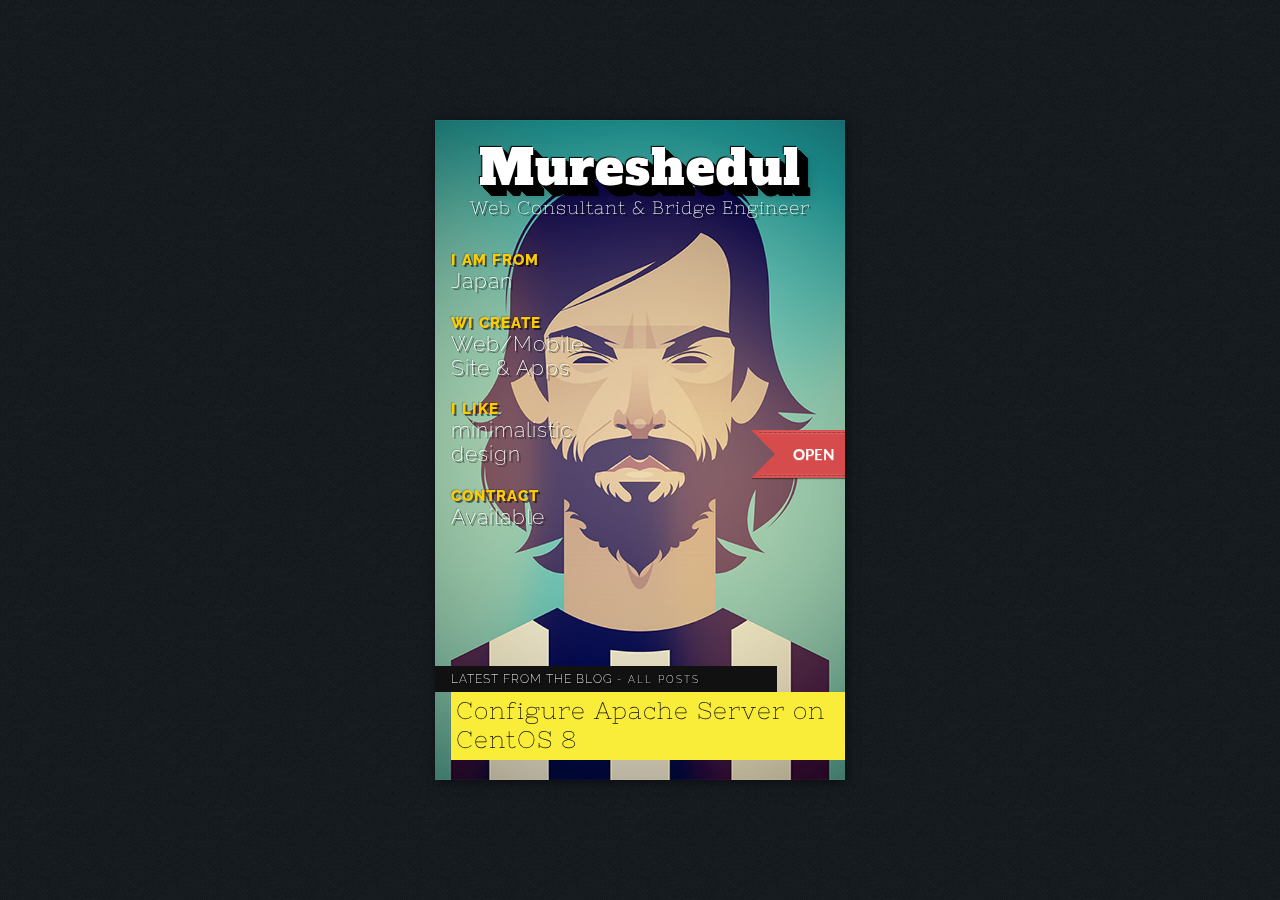
==== index.html @ 4f912ff9 "Initial Commit - Need massive change and customization of the portfolio" ====
<!doctype html>
<html lang="en" data-safeMod="false" data-autoHideScrollbar="true" data-safeModPageInAnimation="fadeIn" data-inAnimation="fadeInUp" data-outAnimation="fadeOutDownBig" data-cover-h1-tune=".85" data-cover-h2-tune="2.3" data-cover-h3-tune=".6" data-cover-h3-span-tune=".8" data-twitter-name="pixelwarsdesign">

    <head>
        
        <meta charset="utf-8" />
        <meta name="viewport" content="width=device-width, initial-scale=1, maximum-scale=1">
        <meta http-equiv="X-UA-Compatible" content="IE=edge,chrome=1" >
        <meta name="description" content="Murshedul - Web Consultant">
        <meta name="keywords" content="murshedul, web consultant, web director, web site developer">
        <meta name="author" content="Murshedul">
        
        <title>Murshedul - Web Consultant, Director, Developer</title> 

        <!-- FAV and TOUCH ICONS -->
        <link rel="shortcut icon" href="images/ico/favicon.ico">
        <link rel="apple-touch-icon" href="images/ico/apple-touch-icon.png"/>
        
        <!-- SCRIPTS -->
        <script type="text/javascript" src="js/modernizr.js"></script> 
        <!--[if lte IE 9]>
            <script src="js/html5shiv.js"></script>
            <script src="js/selectivizr-min.js"></script>
        <![endif]-->    
        
        <!-- FONTS -->
        <link href='http://fonts.googleapis.com/css?family=Lato:100,300,400,700,900,100italic,300italic,400italic,700italic,900italic' rel='stylesheet' type='text/css'>
        <link href='http://fonts.googleapis.com/css?family=Alfa+Slab+One|Nixie+One|Raleway:200,800' rel='stylesheet' type='text/css'>
        <link href='http://fonts.googleapis.com/css?family=Tulpen+One|Sacramento' rel='stylesheet' type='text/css'>
            
        <!-- STYLES -->
        <link rel="stylesheet" type="text/css" media="print" href="css/print.css">
        <link rel="stylesheet" type="text/css" href="css/normalize.css">
        <link rel="stylesheet" type="text/css" href="css/bootstrap.min.css">
        <link rel="stylesheet" type="text/css" href="css/animate.css">
        <link rel="stylesheet" type="text/css" href="css/book.css" />
        <link rel="stylesheet" type="text/css" href="css/font-awesome.css">
        <link rel="stylesheet" type="text/css" href="css/jquery.fancybox-1.3.4.css">
        <link rel="stylesheet" type="text/css" href="css/main.css">
        
        <link class="cover-skin" rel="stylesheet" type="text/css" href="css/skins/cover/retro.css">
        <link class="base-skin" rel="stylesheet" type="text/css" href="css/skins/base/clean.css">
        <link class="paper-bg-skin" rel="stylesheet" type="text/css" href="css/skins/paper-bg/rice-paper.css">
        <link class="body-bg-skin" rel="stylesheet" type="text/css" href="css/skins/body-bg/noisy-net.css">
        
    </head>

    <body>
			
            
            
        <!-- ************************ MAIN -->
        <section class="main">
			
            
            <!-- .rm-container -->
            <div id="rm-container" class="rm-container rm-closed">
                
                
                <!-- HEADER -->
                <header id="header">

                        <!-- NAV MENU -->
                        <nav>
                            <ul>
                                <li><a href='#/home'></a></li>
                                <li><a href='#/resume'></a></li>
                                <li><a href='#/portfolio'></a></li>
                                <li><a href='#/contact'></a></li>
                            </ul>
                        </nav>
                        <!-- NAV MENU -->
                        
                </header>
                <!-- HEADER -->
                
                
                
                
                <!-- .rm-wrapper -->
                <div class="rm-wrapper">
					
                    
                    
                    <!-- .rm-cover -->
                    <div class="rm-cover">
						
                        
                        <!-- COVER PAGE -->
                        <div id="home" class="rm-front page">
                                
                            <!-- .antiscroll-wrap -->
                            <div class="antiscroll-wrap">
                                <!-- .antiscroll-inner -->
                                <div class="antiscroll-inner">
                                    
                                    
                                    
                                    <!-- COVER IMAGE -->
                                    <div class="cover">
                                        
                                        <!-- cover-image-holder -->
                                        <div class="cover-image-holder">
                                        	<img src="images/site/cover.jpg" alt="cover-image">
                                        </div>
                                        <!-- cover-image-holder -->
                                        
                                        <!-- title -->
                                        <h1>Mureshedul</h1>
                                        <!-- title -->
                                        
                                        <!-- slogan -->
                                        <h2>Web Consultant & Bridge Engineer</h2>
                                        <!-- slogan -->
                                        
                                        <!-- extra titles -->
                                        <h3><span>I AM FROM</span> Japan</h3>
                                        <h3><span>WI CREATE</span> Web/Mobile Site & Apps</h3>
                                        <h3><span>I LIKE</span> minimalistic design</h3>
                                        <h3><span>CONTRACT</span> Available</h3>
                                        <!-- extra titles --
                                        
                                        <!-- open link -->
                                        <a href="#/resume" class="rm-button-open ribbon">
                                            <span class="ribbon-stitches-top"></span>
                                            <strong class="ribbon-content">OPEN</strong>
                                            <span class="ribbon-stitches-bottom"></span>
                                        </a>
                                        <!-- open link -->
                                        
                                        
                                        <!-- latest-from-blog -->
                                        <div class="latest-from-blog">
                                        	<h3>Latest From The Blog 
                                            	<a class="button2" href="blog.html">All Posts</a></h3>
                                            <div class="blog-bar">
                                            	<h2><a href="blog-single.html">Configure Apache Server on CentOS 8</a></h2>
                                            </div>
                                        </div>
                                        <!-- latest-from-blog -->
                                        
                                        <!-- widget : twitter -->
                                        <!-- <aside class="widget widget-twitter">
                                        	<a href="https://twitter.com/envato" class="twitter-link" target="_blank" ></a>
                                            <div id="twitter-list"></div>
                                        </aside> -->
                                        <!-- widget : twitter -->
                                        
                                        
                                    </div>
                                    <!-- COVER IMAGE -->
                                    
                                    
                                    
                                    
                              </div>
                              <!-- .antiscroll-inner -->
                            </div>
                            <!-- .antiscroll-wrap -->

                        </div>
                        <!-- COVER PAGE -->
                        
                        
                        
                        
						<!-- RESUME PAGE -->
                        <div id="resume" class="rm-back page">
                                
                            <!-- .antiscroll-wrap -->
                            <div class="antiscroll-wrap">
                                <!-- .antiscroll-inner -->
                                <div class="antiscroll-inner">
                                
                                        <!-- CONTENT -->
                                        <div class="content">
                                        
                                        	
                                            <h2><span>RESUME</span></h2>
                                            
                                            <h4 class="about-text">
                                                I am a <span class="label">Web Consultant & SE Bridge Engineer</span> 
                                                from Dhaka, Bangladesh. I enjoy taking complex problems and turing them into simple and beautiful interface designs.
                                                I also love to architect the business logic and structure of any web apps / systems / sites. I love to lead and play with my developer teams to make ideas / dreams / needs in real.
					                            When I'm not play with my team or coding or pushing pixels, you'll find me in the gym or head to the tourist places or playing with new toys.
                                            </h4>
                                            
                                           <h3><span>EMPLOYMENT</span></h3>
                                                    
                                            <!-- EMPLOYMENT -->
                                            <div class="history-group">
                                            
                                                
                                                <!-- .history-unit -->
                                                <div class="history-unit">
                                                	
                                                    <h4 class="work-time">since 2020</h4>
                                                    
                                                    <div class="work-desc">
                                                        <h4>Bridge Engineer</h4>
                                                        <h5>Cloud Production Ltd.</h5>
                                                        <p>Worked in so many projects for more then 20+ clients around the world and i gather so many experiences based on my job.</p>
                                                    </div>
                                                    
                                                </div>
                                                <!-- .history-unit -->
                                                
                                                <!-- .history-unit -->
                                                <div class="history-unit">
                                                	
                                                    <h4 class="work-time">2018 - 2019</h4>
                                                    
                                                    <div class="work-desc">
                                                    	
                                                        <h4>Bridge Engineer</h4>
                                                        <h5>En-PC Service Ltd.</h5>
                                                        <p>Majorly working as Bridge Engineer. Maintained two developers teams from two branches. One is the Headoffice Tokyo, Japan and another is Hanoi Branch, Vietnum. Please 20+ clients over there.</p>
                                                        
                                                    </div>
                                                    
                                                </div>
                                                <!-- .history-unit -->
                                                
                                                <!-- .history-unit -->
                                                <div class="history-unit">
                                                	
                                                    <h4 class="work-time">2016 - 2018</h4>
                                                    
                                                    <div class="work-desc">
                                                    	
                                                        <h4>Freelancing</h4>
                                                        <h5>All by ownself.</h5>
                                                        <p>In March 2016 moved to Tokyo, Japan. Studied here and learned many things from the seniors and the clients.There are 3 clinets from Noway, London and Transilvaniya who kept their faith on me.I just loved to serve them with my limited skills.</p>
                                                        
                                                    </div>
                                                    
                                                </div>
                                                <!-- .history-unit -->

                                                <!-- .history-unit -->
                                                <div class="history-unit">
                                                	
                                                    <h4 class="work-time">2015 - 2016</h4>
                                                    
                                                    <div class="work-desc">
                                                    	
                                                        <h4>Project Leader</h4>
                                                        <h5>Bionic System Ltd.</h5>
                                                        <p>After gathering few experiences get a chance to lead two teams of 16 developers and under 3 project managers.</p>
                                                        
                                                    </div>
                                                    
                                                </div>
                                                <!-- .history-unit -->

                                                <!-- .history-unit -->
                                                <div class="history-unit">
                                                	
                                                    <h4 class="work-time">2014 - 2015</h4>
                                                    
                                                    <div class="work-desc">
                                                    	
                                                        <h4>Web Developer</h4>
                                                        <h5>BJIT Ltd.</h5>
                                                        <p>Joined as junior web developer and acheived internship. Developed 12+ web projects with three teams. </p>
                                                        
                                                    </div>
                                                    
                                                </div>
                                                <!-- .history-unit -->

                                                

                                                <!-- .history-unit -->
                                                <div class="history-unit">
                                                	
                                                    <h4 class="work-time">2012 - 2014</h4>
                                                    
                                                    <div class="work-desc">
                                                    	
                                                        <h4>Freelancing</h4>
                                                        <h5>All by ownself.</h5>
                                                        <p>Get projects from the clinets from the ODesk Platform. Designed 150+ logos, business cards, websites and Wordpress Projects Development. </p>
                                                        
                                                    </div>
                                                    
                                                </div>
                                                <!-- .history-unit -->

                                                
                                                
                                            
                                            </div>
                                            <!-- EMPLOYMENT -->
                                            
                                            
                                            
                                            <h3><span>EDUCATION</span></h3>
                                            
                                            <!-- EDUCATION -->
                                            <div class="history-group">
                                            
                                                <!-- .history-unit -->
                                                <div class="history-unit">
                                                	
                                                    <h4 class="work-time">2016 - 2018</h4>
                                                    
                                                    <div class="work-desc">
                                                    	
                                                        <h4>Japanese Language Studies</h4>
                                                        <h5>Academy of Language Arts</h5>
                                                        <p>
                                                           I love all my Sensei(Teachers) from here. They taught not only the Japanese Language but also the Japanese Ethics, Philosophy, the way they thoughts, 
                                                           the politest manners in the world, Japanese Culture and related history. I really miss all my teachers specially my class teacher Komatsu Sensei and my principal Wohinata Sensei;
                                                           they allowed all my naughtyness, rudeness and childish behaviour with lots of patience and smile and their faith. And specially Ichiro Asami Sensei who helped me with his utmost about my carrer in Japan. 
                                                           My humble respect to them. 
                                                        </p>
                                                        
                                                    </div>
                                                    
                                                </div>
                                                <!-- .history-unit -->

                                                <!-- .history-unit -->
                                                <div class="history-unit">
                                                	
                                                    <h4 class="work-time">2010 - 2015</h4>
                                                    
                                                    <div class="work-desc">
                                                    	
                                                        <h4>B.Sc in Computer Science and Engineering.</h4>
                                                        <h5>IBAIS University</h5>
                                                        <p>IBAIS University is one of the reknowned private university in Bangladesh.My major was Software Engineering(SE) in Computer Science and Engineering(CSE).
                                                            I was truly blessed with my Professiors, Lecturers and my classmates. Still don't know how did i get the chance to admitted there and it's really hard to believe that finally i acomplished 
                                                            my Bachelor Degree in CSE with a good CGPA. OMG!!! 
                                                        </p>
                                                        
                                                    </div>
                                                    
                                                </div>
                                                <!-- .history-unit -->
                                                
                                                <!-- .history-unit -->
                                                <div class="history-unit">
                                                	
                                                    <h4 class="work-time">2007 - 2009</h4>
                                                    
                                                    <div class="work-desc">
                                                    	
                                                        <h4>Higher Secondery Certification(H.S.C)</h4>
                                                        <h5>Daffodil International Collage</h5>
                                                        <p>
                                                            Daffodil International Collage is one of the reknowned Collage in Dhaka teritory. 
                                                            I studied there in Science Faculty. I was really good at Physics, Chemistry and Biology. But my fav was the math. 
                                                            I really enjoyed the equations, differentiatives and the statistics, they were in my blood.  
                                                        </p>
                                                        
                                                    </div>
                                                    
                                                </div>
                                                <!-- .history-unit -->

                                                <!-- .history-unit -->
                                                <div class="history-unit">
                                                	
                                                    <h4 class="work-time">2004 - 2006</h4>
                                                    
                                                    <div class="work-desc">
                                                    	
                                                        <h4>Secondery School Certification(S.S.C)</h4>
                                                        <h5>Dhaka Shiksha Board Laboratory School & College</h5>
                                                        <p>
                                                            Dhaka Shiksha Board Laboratory School & College is one of the well knowned School in Dhaka teritory.
                                                            Studied there for 5 years long. My base of knowledge, ethics are develpoed there. There are many memories i am holding of that period; i would like to share one of'em with you guys. 
                                                            First semester of the Standard 9 i got the lowest marks in mathematics. My math teacher poked me that in the history of this school none doing that bad. But in that year i got the highest marks in math in last semester that none get that marks in math in the history of the school.
                                                            From that incident i get my confident and learnt that either i could ruin my everything or could acheive everything.
                                                        </p>
                                                        
                                                    </div>
                                                    
                                                </div>
                                                <!-- .history-unit -->
                                                
                                            </div>
                                            <!-- EDUCATION -->
                                            
                                            
                                            
                                            <!-- DOWNLOAD BUTTON -->
                                            <!-- <div class="launch">
                                                <a href="#" class="btn">DOWNLOAD CV</a>
                                            </div> -->
                                         	<!-- DOWNLOAD BUTTON -->
                                        
                                        
                                        	
                                            <h3><span>DESIGN SKILLS</span></h3>
                                        
                                            <!-- DEV SKILLS -->
                                            <div class="skill-group">
                                            
                                            	<!-- .skill-unit -->
                                                <div class="skill-unit">
                                                    <h4>HTML5</h4>
                                                    <div class="bar" data-percent="100">
                                                        <div class="progress"></div>
                                                    </div>
                                                </div>
                                                <!-- .skill-unit -->
                                                
                                                <!-- .skill-unit -->
                                                <div class="skill-unit">
                                                    <h4>CSS3</h4>
                                                    <div class="bar" data-percent="80">
                                                        <div class="progress"></div>
                                                    </div>
                                                </div>
                                                <!-- .skill-unit -->
                                                
                                                <!-- .skill-unit -->
                                                <div class="skill-unit">
                                                    <h4>jQuery</h4>
                                                    <div class="bar" data-percent="50">
                                                        <div class="progress"></div>
                                                    </div>
                                                </div>
                                                <!-- .skill-unit -->
                                                
                                                <!-- .skill-unit -->
                                                <div class="skill-unit">
                                                    <h4>Java Script</h4>
                                                    <div class="bar" data-percent="70">
                                                        <div class="progress"></div>
                                                    </div>
                                                </div>
                                                <!-- .skill-unit -->

                                                <!-- .skill-unit -->
                                                <div class="skill-unit">
                                                    <h4>BootStrap</h4>
                                                    <div class="bar" data-percent="100">
                                                        <div class="progress"></div>
                                                    </div>
                                                </div>
                                                <!-- .skill-unit -->

                                                <!-- .skill-unit -->
                                                <div class="skill-unit">
                                                    <h4>Tkinter</h4>
                                                    <div class="bar" data-percent="60">
                                                        <div class="progress"></div>
                                                    </div>
                                                </div>
                                                <!-- .skill-unit -->

                                                <!-- .skill-unit -->
                                                <div class="skill-unit">
                                                    <h4>Photoshop</h4>
                                                    <div class="bar" data-percent="60">
                                                        <div class="progress"></div>
                                                    </div>
                                                </div>
                                                <!-- .skill-unit -->
                                                
                                                <!-- .skill-unit -->
                                                <div class="skill-unit">
                                                    <h4>Illustrator</h4>
                                                    <div class="bar" data-percent="40">
                                                        <div class="progress"></div>
                                                    </div>
                                                </div>
                                                <!-- .skill-unit -->
                                            
                                            </div>
                                            <!-- DEV SKILLS -->
                                            
                                            
                                            <h3><span>DEVELOPMENT SKILLS</span></h3>
                                            
                                            <!-- DESIGN SKILLS -->
                                            <div class="skill-group">
                                            	
                                                <!-- .skill-unit -->
                                                <div class="skill-unit">
                                                    <h4>PHP</h4>
                                                    <div class="bar" data-percent="98">
                                                        <div class="progress"></div>
                                                    </div>
                                                </div>
                                                <!-- .skill-unit -->

                                                <!-- .skill-unit -->
                                                <div class="skill-unit">
                                                    <h4>Zend Framework</h4>
                                                    <div class="bar" data-percent="80">
                                                        <div class="progress"></div>
                                                    </div>
                                                </div>
                                                <!-- .skill-unit -->

                                                <!-- .skill-unit -->
                                                <div class="skill-unit">
                                                    <h4>Laravel Framework</h4>
                                                    <div class="bar" data-percent="90">
                                                        <div class="progress"></div>
                                                    </div>
                                                </div>
                                                <!-- .skill-unit -->

                                                <!-- .skill-unit -->
                                                <div class="skill-unit">
                                                    <h4>Cake Php Framework</h4>
                                                    <div class="bar" data-percent="60">
                                                        <div class="progress"></div>
                                                    </div>
                                                </div>
                                                <!-- .skill-unit -->

                                                <!-- .skill-unit -->
                                                <div class="skill-unit">
                                                    <h4>Codeigniter Framework</h4>
                                                    <div class="bar" data-percent="90">
                                                        <div class="progress"></div>
                                                    </div>
                                                </div>
                                                <!-- .skill-unit -->

                                                <!-- .skill-unit -->
                                                <div class="skill-unit">
                                                    <h4>Smarty Framework</h4>
                                                    <div class="bar" data-percent="90">
                                                        <div class="progress"></div>
                                                    </div>
                                                </div>
                                                <!-- .skill-unit -->

                                                <!-- .skill-unit -->
                                                <div class="skill-unit">
                                                    <h4>Wordpress CMS</h4>
                                                    <div class="bar" data-percent="90">
                                                        <div class="progress"></div>
                                                    </div>
                                                </div>
                                                <!-- .skill-unit -->

                                                <!-- .skill-unit -->
                                                <div class="skill-unit">
                                                    <h4>Swift with Xcode</h4>
                                                    <div class="bar" data-percent="70">
                                                        <div class="progress"></div>
                                                    </div>
                                                </div>
                                                <!-- .skill-unit -->

                                                <!-- .skill-unit -->
                                                <div class="skill-unit">
                                                    <h4>Node JS</h4>
                                                    <div class="bar" data-percent="60">
                                                        <div class="progress"></div>
                                                    </div>
                                                </div>
                                                <!-- .skill-unit -->

                                                <!-- .skill-unit -->
                                                <div class="skill-unit">
                                                    <h4>Vue JS</h4>
                                                    <div class="bar" data-percent="80">
                                                        <div class="progress"></div>
                                                    </div>
                                                </div>
                                                <!-- .skill-unit -->

                                                <!-- .skill-unit -->
                                                <div class="skill-unit">
                                                    <h4>Angular JS</h4>
                                                    <div class="bar" data-percent="50">
                                                        <div class="progress"></div>
                                                    </div>
                                                </div>
                                                <!-- .skill-unit -->

                                                <!-- .skill-unit -->
                                                <div class="skill-unit">
                                                    <h4>Python</h4>
                                                    <div class="bar" data-percent="80">
                                                        <div class="progress"></div>
                                                    </div>
                                                </div>
                                                <!-- .skill-unit -->

                                                <!-- .skill-unit -->
                                                <div class="skill-unit">
                                                    <h4>Django</h4>
                                                    <div class="bar" data-percent="60">
                                                        <div class="progress"></div>
                                                    </div>
                                                </div>
                                                <!-- .skill-unit -->

                                                <!-- .skill-unit -->
                                                <div class="skill-unit">
                                                    <h4>MySQL DB (RDBMS)</h4>
                                                    <div class="bar" data-percent="90">
                                                        <div class="progress"></div>
                                                    </div>
                                                </div>
                                                <!-- .skill-unit -->

                                                <!-- .skill-unit -->
                                                <div class="skill-unit">
                                                    <h4>PostgreSQL DB (RDBMS)</h4>
                                                    <div class="bar" data-percent="90">
                                                        <div class="progress"></div>
                                                    </div>
                                                </div>
                                                <!-- .skill-unit -->

                                                <!-- .skill-unit -->
                                                <div class="skill-unit">
                                                    <h4>Mongo DB (NoSQL)</h4>
                                                    <div class="bar" data-percent="80">
                                                        <div class="progress"></div>
                                                    </div>
                                                </div>
                                                <!-- .skill-unit -->

                                                <!-- .skill-unit -->
                                                <div class="skill-unit">
                                                    <h4>C, C++, C#</h4>
                                                    <div class="bar" data-percent="80">
                                                        <div class="progress"></div>
                                                    </div>
                                                </div>
                                                <!-- .skill-unit -->
                                                
                                               
                                            
                                            </div>
                                            <!-- DESIGN SKILLS -->



                                            <h3><span>INFRASTRUCTURE</span></h3>
                                        
                                            <!-- INFRA SKILLS -->
                                            <div class="skill-group">
                                            
                                            	<!-- .skill-unit -->
                                                <div class="skill-unit">
                                                    <h4>Shared Hosting Server</h4>
                                                    <div class="bar" data-percent="100">
                                                        <div class="progress"></div>
                                                    </div>
                                                </div>
                                                <!-- .skill-unit -->
                                                
                                                <!-- .skill-unit -->
                                                <div class="skill-unit">
                                                    <h4>VPS Dedicated Server</h4>
                                                    <div class="bar" data-percent="80">
                                                        <div class="progress"></div>
                                                    </div>
                                                </div>
                                                <!-- .skill-unit -->
                                                
                                                <!-- .skill-unit -->
                                                <div class="skill-unit">
                                                    <h4>AWS Server Services</h4>
                                                    <div class="bar" data-percent="50">
                                                        <div class="progress"></div>
                                                    </div>
                                                </div>
                                                <!-- .skill-unit -->
                                                
                                                <!-- .skill-unit -->
                                                <div class="skill-unit">
                                                    <h4>Apache Server Maintanence</h4>
                                                    <div class="bar" data-percent="90">
                                                        <div class="progress"></div>
                                                    </div>
                                                </div>
                                                <!-- .skill-unit -->

                                                <!-- .skill-unit -->
                                                <div class="skill-unit">
                                                    <h4>Nginx Server Maintanence</h4>
                                                    <div class="bar" data-percent="70">
                                                        <div class="progress"></div>
                                                    </div>
                                                </div>
                                                <!-- .skill-unit -->

                                            </div>
                                            <!-- Infra SKILLS -->
                                            


                                            <h3><span>SERVICES</span></h3>
                                            
                                            <!-- SERVICES -->
                                            <div class="service-group">
                                            	
                                                
                                                <!-- service -->
                                                <div class="service">
                                                	<i class="icon-laptop"></i>
                                                    <h4>Web Design</h4>
                                                    <p style="text-align: justify;">
                                                        I design super cool websites. If you have ideas, concept and imagination inside your mind and want to implement in real world; 
                                                        I could start it from the scratch by designing with the so called [Wireframe] through which developers could develop the exact thing that you want to make.
                                                        I also capable to architect monolotic or micro-service based web app / web based mamangement system. And about the development system or methodology i would like to prefer the 
                                                        Agile / Scrum with kanban style.
                                                    </p>
                                                </div>
                                                <!-- service -->
                                                
                                                <!-- service -->
                                                <div class="service">
                                                	<i class="icon-tablet"></i>
                                                    <h4>Mobile Development</h4>
                                                    <p>
                                                        I can develop iOS and Android apps not surely the games. I am good in playing virtual games but not interested in making games; don't know the actual reason. I have already develoed more over 30+ app for my clients 
                                                        based on accounts, managerial, recruiting, e-commerce and informational types including the app designing. I actually delovelop iOS app with swift and my other teammates used develop the Android app with React Native and Flutter.
                                                        So we are here to develop any app for you. 
                                                    </p>
                                                </div>
                                                <!-- service -->
                                                
                                                <!-- service -->
                                                <div class="service">
                                                	<i class="icon-globe"></i>
                                                    <h4>Infrastructure</h4>
                                                    <p>I am a social media expert. It is a long established fact that a reader will be distracted by the readable content. </p>
                                                </div>
                                                <!-- service -->
                                                
                                                
                                            </div>
                                            <!-- SERVICES -->

                                            
                                            <h3><span>About Myself</span></h3>

                                            <!-- TESTIMONIALS -->
                                            <div class="testo-group">
                                            
                                                <!-- Testimonial -->
                                                <div class="testo">
                                                	<img src="images/site/testo-01.jpg" alt="someone">
                                                    <div class="text">
                                                    	<h4>Albert Einstein <span>CEO / Gravity Inc.</span></h4>
                                                        <p>He is a great and hardworking guy. I am so proud of i have him as my asistant. He helped me so much.</p>
                                                    </div>
                                                </div>
                                                <!-- Testimonial -->
                                                
                                                <!-- Testimonial -->
                                                <div class="testo">
                                                	<img src="images/site/testo-02.jpg" alt="someone">
                                                    <div class="text">
                                                    	<h4>Walter White <span>Chemist / Freelancer</span></h4>
                                                        <p>He was a great co-worker and a friend. I would't be where i am without his support.</p>
                                                    </div>
                                                </div>
                                                <!-- Testimonial -->
                                                
                                                <!-- Testimonial -->
                                                <div class="testo">
                                                	<img src="images/site/testo-03.jpg" alt="someone">
                                                    <div class="text">
                                                    	<h4>Dexter Morgan <span>Lab Geek / Miami Metro</span></h4>
                                                        <p>He is ok.</p>
                                                    </div>
                                                </div>
                                                <!-- Testimonial -->
                                                
                                            </div>
                                            <!-- TESTIMONIALS -->
                                            
                                		
                                        </div>
                                        <!-- CONTENT -->
                                
                                    </div>
                              		<!-- .antiscroll-inner -->
                                </div>
                                <!-- .antiscroll-wrap -->
                                
                                
                            <div class="rm-overlay"></div>

                        </div>
                        <!-- RESUME PAGE -->
                        

                    </div><!-- /rm-cover -->
                    
                    
                    
                    
                    
                    
                    
					<!-- PORTFOLIO PAGE -->
                    <div id="portfolio" class="rm-middle portfolio page">
                    
                    	<!-- .rm-inner -->
                        <div class="rm-inner">
                                
                                
                                <!-- .antiscroll-wrap -->
                                <div class="antiscroll-wrap">
                                    <!-- .antiscroll-inner -->
                                    <div class="antiscroll-inner">
                                        
                                        
                                        
                                        
                                        <!-- CONTENT -->
                                        <div class="content">
                                        
                                        	
                                            <h2><span>PORTFOLIO</span></h2>
                                            
                                            
                                            <!--FILTERS-->
                                            <ul id="filters">
                                              <li class="current"><a href="#" data-filter="*">ALL</a></li>
                                              <li><a href="#" data-filter=".design">DESIGN</a></li>
                                              <li><a href="#" data-filter=".coding">CODING</a></li>
                                              <li><a href="#" data-filter=".logo">LOGO</a></li>
                                            </ul>
                                            <!--FILTERS-->
                                        
                                        
                                        
                                            <!-- PORTFOLIO -->
                                            <div class="portfolio-items">
                                              
                                              
                                              
                                              <!-- portfolio-item -->  
                                              <div class="design hentry">
                                                <div class="media-box">
                                                    <img src="images/portfolio/01.jpg" alt="portfolio-post">
                                                    <div class="mask">
                                                        <a href="portfolio-item-01.html" class="ajax"></a>
                                                    </div>
                                                </div>
                                                <h4>Happy Bear</h4>
                                                <p class="category">an illustration work</p>
                                              </div>
                                              <!-- portfolio-item --> 
                                              
                                              
                                              <!-- portfolio-item -->  
                                              <div class="coding hentry">
                                                <div class="media-box">
                                                    <img src="images/portfolio/03.jpg" alt="portfolio-post">
                                                    <div class="mask">
                                                        <a href="portfolio-item-02.html" class="ajax"></a>
                                                    </div>
                                                </div>
                                                <h4>Old Guy Superman</h4>
                                                <p class="category">illustration by Dave Mottram</p>
                                              </div>
                                              <!-- portfolio-item --> 
                                              
                                              
                                              <!-- portfolio-item - lightbox video -->  
                                              <div class="coding video hentry">
                                                <div class="media-box">
                                                    <img src="images/portfolio/07.jpg" alt="portfolio-post">
                                                    <div class="mask">
                                                        
                                                        <!-- lightbox - video --> 
                                                        <a href="http://player.vimeo.com/video/37254322?badge=0&amp;color=ffffff" title="Paper by FiftyThree" data-lightbox-gallery="fancybox-item-03" class="lightbox iframe"></a>
                                                        <!-- lightbox - video -->
                                                        
                                                    </div>
                                                </div>
                                                <h4>Paper by FiftyThree</h4>
                                                <p class="category">Lightbox Video</p>
                                              </div>
                                              <!-- portfolio-item - lightbox video -->
                                              
                                              
                                              <!-- portfolio-item - lightbox image -->  
                                              <div class="design image hentry">
                                                <div class="media-box">
                                                    <img src="images/portfolio/06.jpg" alt="portfolio-post">
                                                    <div class="mask">
                                                    
                                                        <!-- lightbox - image --> 
                                                        <a href="images/portfolio/lightbox-01.jpg" title="Animal with love" data-lightbox-gallery="fancybox-item-01" class="lightbox"></a>
                                                        <!-- lightbox - image -->
                                                        
                                                    </div>
                                                </div>
                                                <h4>Lightbox Image</h4>
                                                <p class="category">a booking mobile app</p>
                                              </div>
                                              <!-- portfolio-item - lightbox image -->
                                              
                                              
                                              <!-- portfolio-item - lightbox soundcloud -->  
                                              <div class="coding audio hentry">
                                                <div class="media-box">
                                                    <img src="images/portfolio/05.jpg" alt="portfolio-post">
                                                    <div class="mask">
                                                        
                                                        <!-- lightbox - soundcloud --> 
                                                        <a href="http://w.soundcloud.com/player/?url=http%3A%2F%2Fapi.soundcloud.com%2Ftracks%2F207988&amp;" title="Soundcloud embed" data-lightbox-gallery="fancybox-item-04" class="lightbox iframe"></a>
                                                        <!-- lightbox - soundcloud -->
                                                        
                                                    </div>
                                                </div>
                                                <h4>Volume 2</h4>
                                                <p class="category">Lightbox Soundcloud</p>
                                              </div>
                                              <!-- portfolio-item - lightbox soundcloud -->
                                              
                                              
                                              <!-- portfolio-item - lightbox gallery -->
                                              <div class="logo image hentry">
                                                <div class="media-box">
                                                    <img src="images/portfolio/02.jpg" alt="portfolio-post">
                                                    <div class="mask">
                                                        
                                                        <!-- lightbox - gallery -->
                                                        <a href="images/portfolio/lightbox-02.jpg" data-lightbox-gallery="fancybox-item-02" class="lightbox" title="Octopus is dangerous!"></a>
                                                        <a href="images/portfolio/lightbox-04.jpg" data-lightbox-gallery="fancybox-item-02" class="hidden lightbox"></a>
                                                        <a href="images/portfolio/lightbox-03.jpg" data-lightbox-gallery="fancybox-item-02" class="hidden lightbox" title="Dog have dreams"></a>
                                                        <!-- lightbox - gallery -->
                                                        
                                                    </div>
                                                </div>
                                                <h4>Lightbox Gallery</h4>
                                                <p class="category">Web Design, UI Design</p>
                                              </div>
                                              <!-- portfolio-item - lightbox gallery -->
                                              
                                              
                                              <!-- portfolio-item - custom url -->  
                                              <div class="logo url hentry">
                                                <div class="media-box">
                                                    <img src="images/portfolio/10.jpg" alt="portfolio-post">
                                                    <div class="mask">
                                                        <a href="http://themeforest.net/user/pixelwars" target="_blank"></a>
                                                    </div>
                                                </div>
                                                <h4>Character Sketches</h4>
                                                <p class="category">illustration / sketch</p>
                                              </div>
                                              <!-- portfolio-item - custom url -->
                                              
                                              
                                              <!-- portfolio-item -->  
                                              <div class="coding hentry">
                                                <div class="media-box">
                                                    <img src="images/portfolio/16.jpg" alt="portfolio-post">
                                                    <div class="mask">
                                                        <a href="portfolio-item-03.html" class="ajax"></a>
                                                    </div>
                                                </div>
                                                <h4>Cross Browser</h4>
                                                <p class="category">an illustration work</p>
                                              </div>
                                              <!-- portfolio-item --> 
                                              
                                              
                                              <!-- portfolio-item -->  
                                              <div class="design hentry">
                                                <div class="media-box">
                                                    <img src="images/portfolio/14.jpg" alt="portfolio-post">
                                                    <div class="mask">
                                                        <a href="portfolio-item-01.html" class="ajax"></a>
                                                    </div>
                                                </div>
                                                <h4>404 Page</h4>
                                                <p class="category">an illustration work</p>
                                              </div>
                                              <!-- portfolio-item --> 
                                              
                                              
                                              <!-- portfolio-item -->  
                                              <div class="design hentry">
                                                <div class="media-box">
                                                    <img src="images/portfolio/15.jpg" alt="portfolio-post">
                                                    <div class="mask">
                                                        <a href="portfolio-item-02.html" class="ajax"></a>
                                                    </div>
                                                </div>
                                                <h4>Rat</h4>
                                                <p class="category">an illustration work</p>
                                              </div>
                                              <!-- portfolio-item --> 
                                              
                                              
                                               <!-- portfolio-item -->  
                                              <div class="logo hentry x2">
                                                <div class="media-box">
                                                    <img src="images/portfolio/11.jpg" alt="portfolio-post">
                                                    <div class="mask">
                                                        <a href="portfolio-item-03.html" class="ajax"></a>
                                                    </div>
                                                </div>
                                                <h4>Working Dudes</h4>
                                                <p class="category">an illustration work</p>
                                              </div>
                                              <!-- portfolio-item --> 
                                              
                                              
                                              
                                            </div>
                                            <!-- PORTFOLIO -->
                                            
                                            
                                            
                                            
                                            
                                		
                                        </div>
                                        <!-- CONTENT -->
                                    
                                    
                                    
                                    </div>
                              		<!-- .antiscroll-inner -->
                                </div>
                                <!-- .antiscroll-wrap -->
                                
                                
                            <div class="rm-overlay"></div>
                            
                        </div><!-- /rm-inner -->
                    </div><!-- /rm-middle -->
					<!-- PORTFOLIO PAGE -->
                    


					<!-- RIGHT SIDE -->
                    <div class="rm-right">
						
                        
                        
                        <!-- .rm-front -->
                        <div class="rm-front">
                        	
                            <!-- BACK COVER IMAGE -->
                            <div class="cover">
                                
                                <!-- cover-image-holder -->
                                <div class="cover-image-holder">
                                    <img src="images/site/cover-2.jpg" alt="cover-image">
                                </div>
                                <!-- cover-image-holder -->
                                
                            </div>
                            <!-- BACK COVER IMAGE -->
                            
                        </div>
                        <!-- .rm-front -->
                        
                        
                        
						
                        <!-- CONTACT PAGE -->
                        <div id="contact" class="rm-back page">
                            
                            
                                
                                
                                
                                <!-- .antiscroll-wrap -->
                                <div class="antiscroll-wrap">
                                    <!-- .antiscroll-inner -->
                                    <div class="antiscroll-inner">
                                
                                
                                        <!-- CONTENT -->
                                        <div class="content">
                                        	
                                            
                                            <h2><span>CONTACT</span></h2>
                                        		
                                                
                                            <!--<h3>Where am I in this world?</h3>
                                            <div class="map">
                                            
                                                    <iframe src="https://maps.google.com/maps?source=s_q&amp;f=q&amp;hl=en&amp;geocode=&amp;q=little+italy&amp;aq=&amp;sll=36.558188,-86.709595&amp;sspn=3.878053,8.453979&amp;ie=UTF8&amp;hq=&amp;hnear=Little+Italy,+New+York&amp;t=p&amp;ll=40.84706,-73.125&amp;spn=6.647611,26.367188&amp;z=5&amp;output=embed"></iframe>
                                                    
                                            </div>-->
                                              
                                                
                                              <p class="center">Please feel free to contact me about anything.</p>
                                              
                                              <h3><span>LET'S SOCIALIZE</span></h3>
                                              
                                              <!-- SOCIAL -->
                                              <ul class="social">
                                                <li><a class="facebook" href="#"></a></li>
                                                <li><a class="instagram" href="#"></a></li>
                                                <li><a class="twitter" href="#"></a></li>
                                                <li><a class="linkedin" href="#"></a></li>
                                                <li><a class="google" href="#"></a></li>
                                                <li><a class="skype" href="#"></a></li>
                                                <li><a class="youtube" href="#"></a></li>
                                                <!-- <li><a class="pinterest" href="#"></a></li> -->
                                                <li><a class="github" href="#"></a></li>
                                                <!--                                                 
                                                <li><a class="flickr" href="#"></a></li>
                                                <li><a class="tumblr" href="#"></a></li>
                                                <li><a class="blogger" href="#"></a></li>
                                                -->
                                              </ul>
                                              <!-- SOCIAL -->
                                              
                                              
                                              <h3><span>DROP ME A LINE!</span></h3>
                                              
                                              <!-- .contact-form -->
                                              <div class="contact-form">
                                                	
                                                
                                                <!-- LETTER -->
                                                <div class="letter cf">
                                                	
                                                    <div class="stamp">
                                                  	  <img src="images/site/stamp-image.png" alt="stamp">
                                                    </div>
                                                  
                                                    <div class="letter-info">
                                                    	<h4>Murshedul Hoque</h4>
                                                        <p><a href="#"><i>rasedhasan188@gmail.com</i></a></p>
                                                        <p> - From Tokyo, Japan, Earth</p>
                                                    </div>
                                                    
                                                  </div>    
                                                  <!-- LETTER -->
                                                   
                                                
                                                  <form id="contact-form" action="#" method="post">
                                                    
                                                    <p>
                                                      <label for="name">Name</label>
                                                      <input type="text" name="name" id="name" class="required">
                                                    </p>
                                                    
                                                    <p>
                                                      <label for="email">Email</label>
                                                      <input type="email" name="email" id="email" class="required email">
                                                    </p>
                                                    
                                                    <p>
                                                      <label for="subject">Subject</label>
                                                      <input type="text" name="subject" id="subject" class="required">
                                                    </p>
                                                    
                                                    <p>
                                                      <label for="message">Message</label>
                                                      <textarea name="message" id="message" class="required"></textarea>
                                                    </p>
                                                   
                                                    <p>
                                                      <img class="ajax-loader" src="images/bckg/loader_light.gif" alt="Sending ...">
                                                      <input type="submit" class="btn submit" value="SEND">
                                                    </p>
                                                    
                                                  </form>
                                                  
                                              </div>
                                              <!-- .contact-form -->
                                		
                                        </div>
                                        <!-- CONTENT -->
                                        
                                
                                
                                
                                </div>
                                <!-- .antiscroll-inner -->
                            </div>
                            <!-- .antiscroll-wrap -->
                            
                            
                            <!-- close link -->
                            <a class="rm-close"><span></span></a>
                            <!-- close link -->
                                
                                
                        </div><!-- /rm-back -->
                        <!-- CONTACT PAGE -->
                        
                        

                    </div><!-- /rm-right -->
                    <!-- RIGHT SIDE -->
                    
                    
                    
                    
                </div><!-- /rm-wrapper -->

            </div><!-- /rm-container -->

        </section>
        <!-- ************************ MAIN -->
        
        
        
        
        <!-- ************************ PORTFOLIO OVERLAY -->
        <div class="p-overlay">
            
        </div>
        <!-- ************************ PORTFOLIO OVERLAY -->
        
        <!-- ************************ PORTFOLIO OVERLAY -->
        <div class="p-overlay">
            
        </div>
        <!-- ************************ PORTFOLIO OVERLAY -->
        
        
        
        <!-- ************************ AJAX LOADER -->
        <div class="loader"></div>
        <!-- ************************ AJAX LOADER -->    
            
            
        <!-- ************************ ALERT -->
        <div class="alert"></div>
        <!-- ************************ ALERT -->  
		
        
        <!-- SCRIPTS -->
        <!-- Grab Google CDN's jQuery, with a protocol relative URL; fall back to local if offline -->
        <script src="../../ajax.googleapis.com/ajax/libs/jquery/1.8.3/jquery.min.js"></script>
        <script>window.jQuery || document.write('<script src="js/jquery-1.8.3.min.js"><\/script>')</script>
        <script src="js/jquery.address-1.5.min.js"></script>
        <script src="js/antiscroll.js"></script>
        <script src="js/jquery.fittext.js"></script>
		<script src="js/jquery.imagesloaded.min.js"></script>
        <script src="js/jquery.isotope.min.js"></script>
        <script src="js/jquery.fitvids.js"></script>
        <script src="js/jquery.validate.min.js"></script>
        <script src="js/jquery.fancybox-1.3.4.pack.js"></script>
        <script src="js/send-mail.js"></script>
        <script src="js/twitterFetcher_v10_min.js"></script>
        <script src="js/main.js"></script>
	
    </body>

</html>
<?php
    /*Mail functioning*/
    $sendTo = "rasedhasan188@gmail.com";
    // GET Data from the Mail Form
    $name = $_POST['name'];
    if ($_POST['email'] != $sendTo) {
        $email = $_POST['email'];
    }
    $subject = $_POST['subject'];
    $message = $_POST['message'];



    


    
?>
---- css/print.css ----
/* Print Style Sheet */
@media print {
body {background:white; 
     font-size:10pt; 
     margin:0 }

#content{ margin-left:0; 
     float:none; 
     width:auto }
#content a { font-weight:bold;}
#content{ margin-left:0; 
     float:none; 
     width:auto }
#footer, .ad { display:none }
h1, h2, h3, h4, h5, h6 { page-break-after:avoid; 
     page-break-inside:avoid }
h3 { margin-left:10px; 
     margin-bottom:0px; 
     padding-bottom:0px }
blockquote, table, pre { page-break-inside:avoid }
ul, ol, dl  { page-break-before:avoid }
img { page-break-inside:avoid; 
     page-break-after:avoid; }

/* ------------------------------------------ 
   ---------------------  SAFE MOD */
.rm-container .rm-back, .rm-container.rm-open .rm-cover, .rm-container.rm-open .rm-right, .rm-container.rm-in .rm-cover, .rm-container.rm-in .rm-right, .rm-container.rm-in .rm-wrapper {
	-webkit-transform: none !important;
	-moz-transform: none !important;
	-o-transform: none !important;
	-ms-transform: none !important;
	transform: none !important;
	display: block !important;
}

.rm-container {
	-webkit-perspective: 0px;
	-moz-perspective: 0px;
	-o-perspective: 0px;
	-ms-perspective: 0px;
	perspective: 0px; }
.rm-wrapper { position: static; background: #fff; }
.rm-close, .rm-overlay { display: none; }
#header, .rm-button-open { display:none !important; }
.rm-wrapper,
.rm-wrapper > div { position: static; }
body { width:auto; height:auto; overflow: visible; }
.main { height:auto; }
.page { height:auto; }
.antiscroll-wrap { position:relative; top:auto; bottom:auto; left:auto; overflow:hidden; }
.antiscroll-inner { position:relative; }
#pages { position:relative !important; height:auto; }
.rm-wrapper > div > div { position: static; background: #fff; }
	 
}
---- css/book.css ----
.main { height:100%; }
.rm-container {
	width: 32%;
	height: 100%;
	max-width: 560px;
	margin: 0 auto;
	position: relative;
	-webkit-perspective: 1600px;
	-moz-perspective: 1600px;
	-o-perspective: 1600px;
	-ms-perspective: 1600px;
	perspective: 1600px;
}

.rm-wrapper { height:auto; }
.rm-wrapper,
.rm-wrapper,
.rm-wrapper > div {
	width: 100%;
	height: 100%;
	left: 0;
	top: 0;
	position: absolute;
	-webkit-transform-style: preserve-3d;
	-moz-transform-style: preserve-3d;
	-o-transform-style: preserve-3d;
	-ms-transform-style: preserve-3d;
	transform-style: preserve-3d;
}
.rm-wrapper { position:absolute; top:40px; bottom:40px; height:auto; }

.rm-wrapper .rm-cover {
	-webkit-transform-origin: 0% 50%;
	-webkit-transition-delay: 0.2s;
	-moz-transform-origin: 0% 50%;
	-moz-transition-delay: 0.2s;
	-o-transform-origin: 0% 50%;
	-o-transition-delay: 0.2s;
	-ms-transform-origin: 0% 50%;
	-ms-transition-delay: 0.2s;
	transform-origin: 0% 50%;
	transition-delay: 0.2s;
}

.rm-wrapper .rm-right {
	-webkit-transform-origin: 100% 50%;
	-webkit-transition-delay: 0s;
	-moz-transform-origin: 100% 50%;
	-moz-transition-delay: 0s;
	-o-transform-origin: 100% 50%;
	-o-transition-delay: 0s;
	-ms-transform-origin: 100% 50%;
	-ms-transition-delay: 0s;
	transform-origin: 100% 50%;
	transition-delay: 0s;
}

.rm-wrapper > div > div {
	width: 100%;
	height: 100%;
	position: absolute;
	/*padding: 30px;*/
}

.rm-container .rm-front,
.rm-container .rm-back {
	-webkit-backface-visibility: hidden;
	-moz-backface-visibility: hidden;
	-o-backface-visibility: hidden;
	-ms-backface-visibility: hidden;
	backface-visibility: hidden;
	transform: perspective(200px) rotateX(0deg); /* EDGE backface visibility fix */
}

/* EDGE backface visibility fix */
.rm-container .rm-front > *,
.rm-container .rm-back > * {
	-webkit-backface-visibility: hidden;
	-moz-backface-visibility: hidden;
	-o-backface-visibility: hidden;
	-ms-backface-visibility: hidden;
	backface-visibility: hidden;
	transform: perspective(200px) rotateX(0deg);
}
/* EDGE backface visibility fix */


html:not(.safe-mod) .rm-container .rm-back {
	-webkit-transform: rotateY(-180deg);
	-moz-transform: rotateY(-180deg);
	-o-transform: rotateY(-180deg);
	-ms-transform: rotateY(-180deg);
	transform: rotateY(-180deg);
}

.rm-overlay {
	position: absolute;
	width: 10%;
	height: 100%;
	top: 0;
	right: 0;
	pointer-events: none;
	background: -moz-linear-gradient(left, rgba(0,0,0,0) 0%, rgba(0,0,0,0.04) 100%);
	background: -webkit-gradient(linear, left top, right top, color-stop(0%,rgba(0,0,0,0)), color-stop(100%,rgba(0,0,0,0.04)));
	background: -webkit-linear-gradient(left, rgba(0,0,0,0) 0%,rgba(0,0,0,0.04) 100%);
	background: -o-linear-gradient(left, rgba(0,0,0,0) 0%,rgba(0,0,0,0.04) 100%);
	background: -ms-linear-gradient(left, rgba(0,0,0,0) 0%,rgba(0,0,0,0.04) 100%);
	background: linear-gradient(to right, rgba(0,0,0,0) 0%,rgba(0,0,0,0.04) 100%);
}



/* Transitions */
.rm-wrapper,
.rm-wrapper > div {
	-webkit-transition: all 0.6s ease-in-out, height 0s;
	-moz-transition: all 0.6s ease-in-out;
	-o-transition: all 0.6s ease-in-out, height 0s;
	-ms-transition: all 0.6s ease-in-out, height 0s;
	transition: all 0.6s ease-in-out, height 0s;
}
.safe-mod .rm-wrapper,
.safe-mod .rm-wrapper > div, .safe-mod .rm-wrapper > div > div {
	-webkit-transition: none;
	-moz-transition: none;
	-o-transition: none;
	-ms-transition: none;
	transition: none;
}



.rm-close {
	height:0;
}

.rm-container.rm-open .rm-cover {
	-webkit-transform: rotateY(-180deg);
	-webkit-transition-delay: 0s;
	-moz-transform: rotateY(-180deg);
	-moz-transition-delay: 0s;
	-o-transform: rotateY(-180deg);
	-o-transition-delay: 0s;
	-ms-transform: rotateY(-180deg);
	-ms-transition-delay: 0s;
	transform: rotateY(-180deg);
	transition-delay: 0s;
}

.rm-container.rm-open .rm-right {
	-webkit-transform: rotateY(180deg);
	-webkit-transition-delay: 0.2s;
	-moz-transform: rotateY(180deg);
	-moz-transition-delay: 0.2s;
	-o-transform: rotateY(180deg);
	-o-transition-delay: 0.2s;
	-ms-transform: rotateY(180deg);
	-ms-transition-delay: 0.2s;
	transform: rotateY(180deg);
	transition-delay: 0.2s;
}

.rm-container.rm-in .rm-cover {
	-webkit-transform: rotateY(-150deg);
	-moz-transform: rotateY(-150deg);
	-o-transform: rotateY(-150deg);
	-ms-transform: rotateY(-150deg);
	transform: rotateY(-150deg);
}

.rm-container.rm-in .rm-right {
	-webkit-transform: rotateY(150deg);
	-moz-transform: rotateY(150deg);
	-o-transform: rotateY(150deg);
	-ms-transform: rotateY(150deg);
	transform: rotateY(150deg);
}

.rm-container.rm-in .rm-wrapper {
	-webkit-transform: translateZ(-500px);
	-moz-transform: translateZ(-500px);
	-o-transform: translateZ(-500px);
	-ms-transform: translateZ(-500px);
	transform: translateZ(-500px);
}

.rm-container.rm-in .rm-cover, 
.rm-container.rm-in .rm-right,
.rm-container.rm-nodelay .rm-right {
	-webkit-transition-delay: 0s;
	-moz-transition-delay: 0s;
	-o-transition-delay: 0s;
	-ms-transition-delay: 0s;
	transition-delay: 0s;
}

.rm-container.rm-in .rm-modal {
	-webkit-transform: translateZ(0px);
	-moz-transform: translateZ(0px);
	-o-transform: translateZ(0px);
	-ms-transform: translateZ(0px);
	transform: translateZ(0px);
	opacity: 1;
	pointer-events: auto;
}


/* Media Queries */
@media screen and (min-height: 600px) { 
	.rm-wrapper { top:60px; bottom:60px; }
}
@media screen and (min-height: 800px) { 
	.rm-wrapper { top:80px; bottom:80px; }
}
@media screen and (min-height: 900px) { 
	.rm-wrapper { top:120px; bottom:120px; }
}
@media screen and (min-height: 1000px) { 
	.rm-wrapper { top:140px; bottom:140px; }
}
@media screen and (max-width: 1100px) and (min-height: 1000px) { 
	.rm-wrapper { top:320px; bottom:320px; }
}
@media screen and (min-width: 2200px) and (min-height: 1000px) { 
	.rm-wrapper {top:20%; bottom:20%;}
}
@media screen and (min-width: 2600px) and (min-height: 1200px) { 
	.rm-wrapper {top:25%; bottom:25%;}
}
@media screen and (min-width: 3000px) and (min-height: 1600px) { 
	.rm-wrapper {top:30%; bottom:30%;}
}


/* Page Shadow Middle */
.rm-wrapper .rm-middle {
	box-shadow: 2px 2px 10px rgba(0,0,0,0.5);
}

.rm-container.rm-open .rm-wrapper .rm-cover {
	box-shadow: 2px 4px 4px rgba(0,0,0,0.2);
}

.rm-container.rm-open .rm-wrapper .rm-right {
	box-shadow: -2px 4px 4px rgba(0,0,0,0.2);
}

.rm-container.rm-open .rm-wrapper .rm-middle {
	box-shadow: 0 6px 4px -2px rgba(0,0,0,0.2);
}


/* firefox weird z-index fix */
.rm-container.rm-closed .rm-wrapper > div.rm-right > div.rm-front { visibility:hidden; }
.rm-container .rm-wrapper > div.rm-right > div.rm-front { visibility:visible; }

.rm-wrapper .rm-cover { z-index:100; }
.rm-wrapper > div > div.rm-front { z-index:120; }
.rm-wrapper > div > div.rm-back { z-index:120; }
.rm-wrapper .rm-middle { z-index:50; }
.rm-wrapper .rm-right { z-index:60; }
---- css/main.css ----
/*
	Name: BookCard
	Description: Responsive HTML5 vCard Template
	Version: 1.2.2
	Author: pixelwars
*/


/* --- 
MAIN STYLE FILE */

/* BASE */
html, body { width:100%; height:100%; }
body { overflow: hidden; -webkit-text-size-adjust:none; }
.safe-mod body { overflow: visible; overflow-x: hidden; display: block !important; }
.p-overlay-on body { overflow: visible; }
.p-overlay-on.safe-mod .main { display: none; }

a { color: #C25337; text-decoration: none; outline: none; }
a:hover { color: #C00; }

iframe { border: none; }
p,ul,ol { font-size:.875em; line-height:160%; }
ul { list-style: square; }
img { width:auto; max-width:100%; height:auto; }
.cf:before, .cf:after { content: " "; display: table; }
.cf:after { clear: both; }

.easing, #header nav ul a, .btn, .portfolio-nav a.button, .social li a, input,textarea, .media-box .mask, .cover h1, .cover h2, .cover h3, .rm-close span, .cover .widget-twitter .twitter-link:before, .latest-from-blog a, .more a, .post-pagination li a, .navigation a { -webkit-transition: all 0.3s ease-out; -moz-transition: all 0.3s ease-out; -ms-transition: all 0.3s ease-out; -o-transition: all 0.3s ease-out; transition: all 0.3s ease-out; }
.easing-long { -webkit-transition: all 1.2s ease-out; -moz-transition: all 1.2s ease-out; -ms-transition: all 1.2s ease-out; -o-transition: all 1.2s ease-out; transition: all 1.2s ease-out; }
.center { text-align: center; }

/* -------------------------------------------- */
/* TYPOGRAPHY */
/* headings and paragraphs */
h1, h2, h3, h4, h5, h6 { font-weight: 400; }
h1 { font-size: 2.20em; margin: 0.8em 0 0.4em 0; }
h2 { font-size: 2.00em; margin: 1.0em 0 0.8em 0; }
h3 { font-size: 1.10em; margin: 1.0em 0 .6em 0; }
h4 { font-size: 1.00em; margin: 1.0em 0 .6em 0; }
h5 { font-size: 0.90em; margin: 1.0em 0 .8em 0; }
h6 { font-size: 0.85em; margin: 1.0em 0 .8em 0; }
p { margin: 1.2em 0; }


/* FONTS */
 
/* BODY */
body, input, textarea, select, button, input[type="button"], input[type="reset"], input[type="submit"]
{ font-family: Lato, Arial, serif; }

/* FONT AWESOME ICONS */
.fancy-ico:before, #fancybox-close:before, .icon, .icon:before, .portfolio-items .mask:before, #header ul li a:before, .widget-twitter .twitter-link:before, .widget-twitter ul li:before, .alert:before, .social li a.pinterest:before,  .social li a.instagram:before, .rm-close span:before { font-family: FontAwesome; font-weight: normal; text-align:left; font-style: normal; display: inline-block; text-decoration: inherit; }



/* ------------------------------------------ 
   ---------------------  LAYOUT */
.content { position:relative; padding: 2em; }
.content h2, .content h3 { margin: .4em 0 1.4em 0; text-align:center; }
.content h3 { margin: 2.2em 0 1.6em 0; }



/* ------------------------------------------ 
   ---------------------  SCROLLBAR */
.antiscroll-wrap { position:absolute; top:0; z-index:1; bottom:0; left:0; width:100%; overflow: hidden; }
.antiscroll-inner { overflow: scroll; overflow-x: hidden; width: 100%; height:100%; }
.antiscroll-inner::-webkit-scrollbar { width: 0; height: 0; }
.antiscroll-inner::scrollbar { width: 0; height: 0; }
.antiscroll-scrollbar { position: absolute; z-index: 3;
  background: gray;
  background: rgba(0, 0, 0, 0.5);
  -webkit-border-radius: 7px;
  border-radius: 7px;
  -webkit-box-shadow: 0 0 1px #fff;
  box-shadow: 0 0 1px #fff;
  opacity: 0;
  filter: progid:DXImageTransform.Microsoft.Alpha(Opacity=0);
  -webkit-transition: linear 300ms opacity;
  -moz-transition: linear 300ms opacity;
  -o-transition: linear 300ms opacity;
}
.antiscroll-scrollbar-shown { opacity: .3; filter: progid:DXImageTransform.Microsoft.Alpha(Opacity=30); }
.antiscroll-scrollbar-horizontal { height: 7px; margin-left: 2px; bottom: 2px; left: 0; }
.antiscroll-scrollbar-vertical { width: 7px; margin-top: 2px; right: 2px; top: 0; }
.antiscroll-scrollbar-vertical:active { opacity: .5; filter: progid:DXImageTransform.Microsoft.Alpha(Opacity=50); }



/* ------------------------------------------ 
   ---------------------  HEADER */
#header { display: none; position:relative; z-index:1000; width:100%; text-align:center; }
#header:before, #header:after { content: " "; display: table; }
#header:after { clear: both; }

/* MOBILE NAV MENU */
#header nav { position:relative; z-index:1100; }
#header nav ul { position:relative; padding:0; margin:0; font-size:.9em; list-style: none; }
#header nav ul li { float:left; width: 25%; margin: 0 ; }
#header nav ul a { display:block; line-height:70px; font-size: 20px; text-align: center; color: #ddd;
  text-shadow: 0 2px rgba(0, 0, 0, 0.12);
  background: #303335;
  border-left: 1px solid #555;
  border-right: 1px solid #232428;
  -webkit-box-shadow: inset 0 1px rgba(255, 255, 255, 0.05), inset 0 -1px 1px rgba(0, 0, 0, 0.15), 1px 0 rgba(0, 0, 0, 0.05), -1px 0 rgba(0, 0, 0, 0.05), 0 1px rgba(255, 255, 255, 0.05);
  box-shadow: inset 0 1px rgba(255, 255, 255, 0.05), inset 0 -1px 1px rgba(0, 0, 0, 0.15), 1px 0 rgba(0, 0, 0, 0.05), -1px 0 rgba(0, 0, 0, 0.05), 0 1px rgba(255, 255, 255, 0.05);
  }
#header nav ul li:first-child a { border-left: none; } 
#header nav ul li:last-child a { border-right: none; } 
#header nav ul a:hover { color: #eee; background: #222; }
/* Menu Icons */
#header ul li:nth-child(1) a:before { content: "\f104"; } /* Home */
#header ul li:nth-child(2) a:before { content: "\f022"; } /* Resume */
#header ul li:nth-child(3) a:before { content: "\f0b1"; } /* Portfolio */
#header ul li:nth-child(4) a:before { content: "\f0e0"; } /* Contact */


/* ------------------------------------------ 
   ---------------------  RESUME PAGE */
.history-group { padding-top: 0.4em; }
.history-unit { position: relative; padding: 0.5em 0; }
.history-unit .work-desc { margin-left: 124px; position:relative; margin-left: 126px; }
.history-unit .work-desc h4 { margin-top: 0; }
.history-unit .work-desc h5 { margin:.2em 0 .4em; font-size: .8em; color: #999; }
.history-unit .work-desc h5:before { content: "→ "; display:inline-block; margin-right:6px; }
.history-unit .work-desc p { margin-top: 0.6em; text-align: justify;}
.history-unit h4, .skill-unit h4 { margin-bottom:2px; font-weight:400; }
.history-unit h4.work-time { position:relative; z-index:100; float:left; margin-top: 0; min-width: 80px; text-align: center; font-size: 2.2em; font-family: 'Tulpen One', cursive; padding: 4px 10px; border: 1px solid #ddd; border-radius: 4px; }
.history-unit:before { content: ""; position:absolute; z-index:90; top: 66px; left:50px; bottom: 4px; border-left: 1px dashed #ccc; }
.history-unit:last-child:before { display: none; }

/* Skills progress bars */
.skill-group { padding: 0 0 1.2em 0; }
.skill-unit { padding-bottom: .2em; }
.bar { position:relative; width: 100%; }
.bar .progress { position:absolute; top:0; left:0; width:0; height:100%; border-radius: 4px; }
/* Skills progress bars */
.bar { height:6px; }
.bar .progress { background: #333; }

/* About text */
/* h4.about-text { text-align: center; font-size: 1.4em; line-height: 160%; padding: .3em 0; } */
h4.about-text { text-align: justify; font-size: 1.4em; line-height: 160%; padding: .3em 0; }
.label { display: inline-block; padding: 0 .4em; border-radius: 2px; }

/* Testimonials */
.testo-group { padding: .4em 0; }
.testo { padding: 0.5em 0 1em 0; }
.testo img { float: left; max-width: 80px; border-radius: 50%; box-shadow: 0 1px 0 #fff inset; }
.testo .text { position:relative; margin-left: 114px; padding:1em 1.6em; border-left: 2px solid #555; background-color: #fff; }
.testo .text:before { content:""; position:absolute; top:2em; right:100%; width: 0; height: 0; border-top: 12px solid #555; border-left: 16px solid transparent; }
.testo .text h4 { margin: 0; }
.testo .text h4 span { display: inline-block; margin-left: 1em; font-size: .8em; color: #888; }
.testo .text p { margin: .6em 0 0.2em 0; line-height: 150%; color: #555; }

/* Services */
.service { text-align: center; padding: .4em 0 1.6em 0; }
.service:after { content: ""; display: block; max-width: 10%; margin: 0 auto; border-bottom: 1px solid #ccc; }
.service:last-child:after { display: none; } 
.service i { font-size: 2.8em; color: #777; text-shadow: 0 1px 0 #fff; }
.service p { margin-top: .4em; }
.service h4 { margin-top: .8em; }

/* Button */
.launch { text-align: center; padding: 2.6em 0; }
.btn { padding: 20px 60px; letter-spacing: 1px; font-size: .9em; border-radius: 40px; }



/* ------------------------------------------ 
   ---------------------  CONTACT PAGE */
.contact-form { padding-top: 2em; margin-top: 30px; background:url(../images/bckg/letter-lines.png) left top repeat-x; background-size: 45px 5px; }
.map { margin-bottom:30px; }
.map iframe { width:100%; border-width:0; outline:none; height:180px; }
#contact-form fieldset { border:0; padding:0; }
.contact-form p { margin: .8em 0; }
.contact-form p:before, .contact-form p:after { content: " "; display: table; }
.contact-form p:after { clear: both; }
label.error { display:none !important; }
input, textarea { display:block; padding:10px; border:0; border-radius:0; outline:0; background: #fff; border: 1px solid #ddd; box-shadow: none; -webkit-box-shadow: none; -webkit-appearance: none; }
textarea { height:80px; }
input:focus, textarea:focus { border-color: #aaa; }
input.error ,textarea.error { border-color: #C33; }
.contact-form label { display:block; float: left; width: 30%; }
.contact-form input, .contact-form textarea { display:block; float: left; width: 70% !important; -moz-box-sizing:border-box;-webkit-box-sizing:border-box;-ms-box-sizing:border-box;box-sizing:border-box; }
.contact-form textarea { height: 100px; }
.contact-form input.submit { width:auto !important; margin-top: 1.2em; float:right !important; }
.stamp { position:relative; float:right; margin-right: 0.4em; width:114px; height:134px; background:url(../images/bckg/stamp.png) 0 0 no-repeat; }
.stamp:after { content:""; position:absolute; top:0; left:0; width: 100%; height:100%; background:url(../images/bckg/stamp-mask.png) 0 0 no-repeat; }
.stamp img { display: block; width:94px; height: 114px; position:absolute; top:10px; left:10px; }
.letter { padding-bottom: 1.2em; }
.letter-info { float: left; margin-left: .4em; }
.letter-info h4 { margin: .5em 0 0 0; font-size: 2.2em; line-height: 120%; font-family: 'Sacramento', cursive; }
.letter-info p { margin: 0; }
img.ajax-loader { display: none; float: left; margin-top:34px; }
/* Alert */
.alert { display: none; position: fixed; z-index:9900; top: 50%; left: 50%; margin: -80px 0 0 -80px; font-size: 6em; line-height: 1; padding: .4em .5em; color: #fff; text-shadow: 2px 2px 4px rgba(0,0,0,.5); background: #000; background: rgba(0,0,0,.4); border-radius: 20px; }
.alert:before { content: "\f087"; }
.alert.error { background: #F30; background: rgba(180,20,0,.6); }
.alert.error:before { content: "\f088"; }


/* -------------------------------------------- */
/* PORTFOLIO */

/* Filters */
#filters { list-style:none; padding:0; margin: 0 0 1.2em 0; text-align: center; }
#filters li { display:inline-block; margin: 0 .7em .2em .7em; }
#filters li a { color: #999; font-size: 0.9em; padding-bottom: 2px; }
#filters li a:hover { color: #888; }
#filters .current a { border-bottom: 3px solid #333; }
#filters .current a, #filters .current a:hover  { color: #333; }

/* Portfolio Items */
.portfolio-items { min-height: 200px; width: 106%; margin-left: -3%; }
.portfolio-items .hentry { float:left; width: 40%; padding: 10px 15px; margin-bottom: 0; text-align: center; -moz-box-sizing:border-box;-webkit-box-sizing:border-box;-ms-box-sizing:border-box;box-sizing:border-box; }
.portfolio-items .hentry.x2 { width: 80%; }
.portfolio-items .hentry img { display: block; }
.portfolio-items .hentry h4 { color: #222; margin: 1em 0 .2em; font-size: .9em; font-weight:400; }
.portfolio-items .hentry p { font-size: .8em; margin: 0 0 .2em; padding-bottom: .8em; color: #888; text-shadow: 0 1px 0 #fff; border-bottom: 1px solid #ddd; }

.portfolio-items .media-box { position: relative; padding: 4px; background-color: #fff; 
border-radius: 2px;
-webkit-border-radius: 2px;
-webkit-box-shadow: 1px 1px 1px #d1d1d1;
box-shadow: 1px 1px 1px #d1d1d1; }
.portfolio-items .media-box:after, .portfolio-items .media-box:before { content: " "; position: absolute; width: 50%; height: 100px; z-index: -10; }
.portfolio-items .media-box:before { height: 75%; top: 15px; left: 0; width: 100%; 
-webkit-border-radius: 12px / 65px;
-ms-border-radius: 12px / 65px;
border-radius: 12px / 65px;
-webkit-box-shadow: 0 0 10px #555;
-ms-box-shadow: 0 0 10px #555;
-o-box-shadow: 0 0 10px #555;
box-shadow: 0 0 10px #555;
}
.portfolio-items .media-box:after { display: none; }
.media-box .mask { opacity:0; filter: alpha(opacity = 0); position: absolute; width: 100%; height: 100%; top: 0; left: 0; bottom:0; right:0; text-align: center; overflow: hidden; }
.media-box:hover .mask { opacity:1; filter: alpha(opacity = 100); }
.portfolio-items .mask:before { position:absolute; left: 0; top: 0; font-size: 14px; padding: 1.0em; line-height: 1; text-align: center; content: "\f0ca"; background: #fff; }
.portfolio-items .video .mask:before { content: "\f03d"; }
.portfolio-items .audio .mask:before { content: "\f001"; }
.portfolio-items .image .mask:before { content: "\f03e"; }
.portfolio-items .url .mask:before { content: "\f0c1"; }
.media-box .mask a { position:absolute; top: 0; left: 0; width: 100%; height: 100%; background:#fff; opacity:0; filter: alpha(opacity = 0); }

/**** Isotope Filtering ****/
.isotope-item { z-index: 2; }
.isotope-hidden.isotope-item { pointer-events: none; z-index: 1; }
.no-chrome .isotope,
.no-chrome .isotope .isotope-item {
  /* change duration value to whatever you like */
  -webkit-transition-duration: 0.8s;
     -moz-transition-duration: 0.8s;
      -ms-transition-duration: 0.8s;
       -o-transition-duration: 0.8s;
          transition-duration: 0.8s;
}
.no-chrome .isotope {
  -webkit-transition-property: height, width;
     -moz-transition-property: height, width;
      -ms-transition-property: height, width;
       -o-transition-property: height, width;
          transition-property: height, width;
}
.no-chrome .isotope .isotope-item {
  -webkit-transition-property: -webkit-transform, opacity;
     -moz-transition-property:    -moz-transform, opacity;
      -ms-transition-property:     -ms-transform, opacity;
       -o-transition-property:      -o-transform, opacity;
          transition-property:         transform, opacity;
}
/**** disabling Isotope CSS3 transitions ****/
.isotope.no-transition,
.isotope.no-transition .isotope-item,
.isotope .isotope-item.no-transition {
  -webkit-transition-duration: 0s;
     -moz-transition-duration: 0s;
      -ms-transition-duration: 0s;
       -o-transition-duration: 0s;
          transition-duration: 0s;
}

/* Lightbox */
.lightbox.hidden { display: none; }
.fancy-ico, #fancybox-close { font-size: 1em; }
#fancybox-close:before, .fancy-ico:before { display: inline; }
#fancybox-close:before { content: "\f00d"; font-size:1em; }
.fancy-ico:before { font-size: 3em; }
.fancy-ico { width: 50px; }
#fancybox-right-ico:before { content: "\f054"; }
#fancybox-left-ico:before { content: "\f053"; }
.fancy-ico, #fancybox-close { display:inline-block; padding:15px; line-height:64%; cursor:pointer; color: #fff; }
.fancy-ico:hover, #fancybox-close:hover { opacity:1; }
#fancybox-close { opacity: 1; color: #000; background: #fff; }
#fancybox-close:hover { background: #ddd; }


/* PORTFOLIO DETAILS */
.p-single { background: #fff; overflow: visible; }
.p-overlay { display:none; position: absolute; z-index: 3000; top:0; left:0;	width: 100%; height: auto; min-height:100%; overflow: auto; background: #fff; }
.portfolio-single { margin: 0 auto; }
.portfolio-single > .row { padding-top:1em; }
.portfolio-field { padding-top:2em; }
.portfolio-field p { margin-top:0; }
.portfolio-field img, .portfolio-field .fluid-width-video-wrapper, .portfolio-field video { margin-bottom:50px; }
.portfolio-title h2 { margin:0; font-size: 2em; }
.portfolio-field h3 { margin: 2em 0 .4em 0; padding-left:10px; font-size: 1.3em; }
.portfolio-field h3:first-child { margin-top:0; } 
.portfolio-field p { padding-left:14px; padding-right:14px; }
.portfolio-field .btn { margin:2em auto 2em; }
.portfolio-field .launch { text-align: left; padding-left: 14px; }

/* tags */
.tags{ margin:0 0 1em 0; padding:5px; list-style:none; }
.tags li { display:inline-block; }
.tags a{ display:inline-block; height:24px; line-height:24px; font-size:90%; position:relative; margin: 0 0 8px 20px; padding:0 10px 0 12px; color:#333; background:#ebebeb; }  
.tags a:before{ content:""; float:left; position:absolute; top:0; left:-12px; width:0; height:0; border-color:transparent; border-right-color:#FC0; border-style:solid; border-width:12px 12px 12px 0; border-right-color:#ebebeb; }
.tags a:after{ content:""; position:absolute; top:10px; left:0; float:left; width:4px; height:4px; border-radius:50%; box-shadow:-1px -1px 2px rgba(0,0,0,0.1); background:#fff; }

/* portfolio details nav */
.portfolio-nav { text-align:right; }
.portfolio-nav.bottom { margin-bottom:40px; }
.portfolio-nav .button { display:inline-block; min-width: 14px; text-align: center; padding: 8px 14px; line-height:90%; font-size:2em; cursor:pointer; border-radius:4px; }
.portfolio-nav .button:hover { opacity:1; }
.portfolio-nav a.button { color:#777; text-transform: none; border: 0; letter-spacing: 0; }
.portfolio-nav a.button:hover { color:#000; }
.icon.prev:before { content: "\f104"; }
.icon.next:before { content: "\f105"; }
.icon.back { font-family: "Raleway"; font-weight: 200; }

/* Ajax Loader */
.loader { position: fixed; top: 50%; left: 50%; width: 110px; height: 50px; margin-top: -25px; margin-left: -55px; overflow: hidden; z-index: 1104; display: none; background: url(../images/bckg/loader_dark.gif) center center no-repeat; background-color: #000; background-color: rgba(0,0,0,.8); border-radius: 4px; }
@media  (-webkit-min-device-pixel-ratio: 1.5), (min-resolution: 192dpi) { 
	.laoder { background-size: 70px 24px; background-image: url(../images/bckg/loader_dark%402x.gif); }   
}

/* SOCIAL */
@font-face { font-family: 'JustVectorRegular'; font-weight: normal; font-style: normal;
    src: url('fonts/justvector/justvector-webfont.eot');
    src: url('fonts/justvector/justvector-webfontd41d.eot?#iefix') format('eot'),
         url('fonts/justvector/justvector-webfont.woff') format('woff'),
         url('fonts/justvector/justvector-webfont.ttf') format('truetype'),
         url('fonts/justvector/justvector-webfont.svg#webfontmuk63VQd') format('svg');
}
.social { padding:0; margin:2em 0; list-style:none; text-align: center; }
.social li { display:inline-block; padding:0; margin-bottom: -3px; }
.social li a { display:block; float:left; margin: 0 .1em .2em 0; line-height:100%; text-align:center; font-family: 'JustVectorRegular'; font-size:21px; padding: 9px 8px 7px 8px; min-width:21px; max-height:24px; color:#444; border-radius: 50%; border: 1px solid #ddd; }

.social li a.facebook:before { content: 'X'; }
.social li a.twitter:before { content: '_'; }
.social li a.flickr:before { content: 'b'; }
.social li a.rss:before { content: '*'; }
.social li a.dribble:before { content: 'S'; }
.social li a.lastfm:before { content: 'u'; }
.social li a.linkedin:before { content: 'v'; }
.social li a.vimeo:before { content: '!'; }
.social li a.google:before { content: 'k'; }
.social li a.forrst:before { content: 'd'; }
.social li a.skype:before { content: ':'; }
.social li a.picassa:before { content: '8'; }
.social li a.youtube:before { content: "'"; }
.social li a.tumblr:before { content: '\\'; }
.social li a.behance:before { content: 'G'; }
.social li a.blogger:before { content: 'J'; }
.social li a.delicious:before { content: 'L'; }
.social li a.digg:before { content: 'Q'; }
.social li a.friendfeed:before { content: 'f'; }
.social li a.github:before { content: 'j'; }
.social li a.wordpress:before { content: '$'; }

.social li a:hover { color:#fff !important; background-color:#000; border-color: #fff; }
.social li a.facebook:hover { background-color:#3c5fac; }
.social li a.twitter:hover { background-color:#5ec3df; }
.social li a.flickr:hover { background-color:#FF0084; }
.social li a.rss:hover { background-color:#ff9900; }
.social li a.dribble:hover { background-color:#EA4C89; }
.social li a.lastfm:hover { background-color:#D51007; }
.social li a.linkedin:hover { background-color:#2089b5; }
.social li a.vimeo:hover { background-color:#0dadd6; }
.social li a.google:hover { background-color:#c63d2d; }
.social li a.forrst:hover { background-color:#5b9a68; }
.social li a.skype:hover { background-color:#00aff0; }
.social li a.picassa:hover { background-color:#ffd34e; }
.social li a.youtube:hover { background-color:#c8312b; }
.social li a.pinterest:hover { background-color:#cb2027; }
.social li a.tumblr:hover { background-color: #2C4762; }
.social li a.behance:hover { background-color: #3878F6; }
.social li a.blogger:hover { background-color: #fc9947; }
.social li a.delicious:hover { background-color: #3274d1; }
.social li a.digg:hover { background-color: #205891; }
.social li a.friendfeed:hover { background-color: #2f72c4; }
.social li a.github:hover { background-color: #000; }
.social li a.wordpress:hover { background-color: #0083b3; }
.social li a.instagram:hover { background-color:#3f729b; }
.social li a.pinterest:before { content: "\f0d2"; }
.social li a.instagram:before { content: "\f083"; }


/* TWITTER WIDGET ON CONTENT PAGE */
.content .widget-twitter ul { list-style: none; padding:0; }
.content .widget-twitter ul li { position: relative; margin-bottom:3em; padding-top:.4em; }
.content .widget-twitter ul li:before { content: "\f099"; position: absolute; top: 0; left: 0; font-size:24px; color: #ccc; text-shadow: 0 1px 0 #fff; }
.content .widget-twitter ul li span { position:relative; display:block; margin-left:4em; padding:1em 1.4em; background:#fff; }
.content .widget-twitter ul li span:before { content:''; position:absolute; top:0; right:100%; width: 0; height: 0; border-top: 13px solid #fff; border-left: 15px solid transparent; }
.content .widget-twitter ul li span + a { float:right; margin-top:.4em; color:#aaa; }

/* TWITTER WIDGET ON COVER PAGE */
.cover .widget-twitter { position: absolute; bottom: 0; left: 0; width: 100%; max-height: 64px; }
.cover .widget-twitter ul { list-style: none; margin: 0; padding: .9em .9em .9em 0; min-height: 40px; background: #fff; }
.cover .widget-twitter ul li { margin-left: 70px; }
.cover .widget-twitter ul li span { position:relative; }
.cover .widget-twitter ul li span + a { margin-left: 1em; color:#aaa; }
/* update : v.1.1 */
.widget-twitter ul li p { margin: 0; display: inline; }
.widget-twitter ul li p.interact { display: none; }
.widget-twitter ul li p.timePosted { margin-left: 1.2em; color:#aaa; }
/* update : v.1.2 */
.cover .widget-twitter .twitter-link:before { content: "\f099"; position: absolute; top: 15px; left: 15px; line-height: 1; padding: .6em; font-size:18px; color: #fff; background: #0CF; border-radius: 50%; }
.cover .widget-twitter .twitter-link:hover:before { background: #222; }

/* COVER PAGE */
.cover-image-holder { display: none; }
.cover { position: relative; z-index:1000; width:100%; height:100%; overflow:hidden; background-position: center center; background-repeat: no-repeat; background-size: cover; }
.cover h1 { display: block; width: 100%; margin: 0 auto; padding: .5em 0 .1em 0; text-align: center; color: #fff; line-height: 1; letter-spacing: 1px; font-size: 62px; font-family: 'Alfa Slab One'; text-shadow: 8px 7px 0px rgba(0, 0, 0, 0.1); }
.cover h2 { display: block; width: 100%; margin: 0% 0 8% 0%; padding: 0; text-align: center; line-height: 1.2; letter-spacing: 1px; color: #fff; font-size: 16px; font-family: 'Nixie One'; }
.cover h3 { display: block; width: 30%; margin: 5% 0 0 4%; padding: 0; text-align: left; letter-spacing: 1px; font-size: 18px; font-family: 'Raleway'; font-weight: 200; color:#fff; }
.cover h3 span { display: block; font-weight:800; color: #FC0; }
.cover h2, .cover h3 { text-shadow: rgba(0,0,0,.4) 1px 1px 0, rgba(0,0,0,.4) 2px 2px 0; }


/* OPEN BUTTON */
/* a.rm-button-open { position: absolute; top: 50%; margin-top: -20px; right: -10px; } */
a.rm-button-open { position: absolute; top: 50%; margin-top: -20px; right: -10px;}
a.rm-button-open:hover { right:0; }
.ribbon { text-align: center;
   background: #d64b4b;
   -webkit-box-shadow: rgba(000,000,000,0.4) 1px 1px 1px;
   -moz-box-shadow: rgba(000,000,000,0.4) 1px 1px 1px;
   box-shadow: rgba(000,000,000,0.4) 1px 1px 1px;
   -webkit-transition: all 0.2s ease-out;  /* Safari 3.2+, Chrome */
     -moz-transition: all 0.2s ease-out;  /* Firefox 4-15 */
       -o-transition: all 0.2s ease-out;  /* Opera 10.5–12.00 */
          transition: all 0.2s ease-out;  /* Firefox 16+, Opera 12.50+ */
}
.ribbon strong { animation: blinkingText 2s infinite; display: block; margin:0 0 0 -20px; padding: 0 20px 0 14px; position: relative; z-index: 295; font-size: 15px!important; font-weight: bold; line-height:42px; min-height: 42px; color: #ffffff; text-shadow: 0 1px 0 rgba(255,255,255,.2); }
@keyframes blinkingText{
	0%		{ color: #ffffff;}
	25%		{ color: #000000;}
	50%		{ color: #ffffff;}
	75%		{ color: #000000;}
	100%	{ color: #ffffff;}
}
a.ribbon { color: #630f0f; }
a.ribbon:hover { color: #000; }
.ribbon:before { content: ''; position: absolute; display: block; top: 0; border: 24px solid #d64b4b; z-index: -1; }
.ribbon:before { left: -48px; border-right-width: 24px; border-left-color: transparent;
   -webkit-box-shadow: rgba(000,000,000,0.4) 1px 1px 1px;
   -moz-box-shadow: rgba(000,000,000,0.4) 1px 1px 1px;
   box-shadow: rgba(000,000,000,0.4) 1px 1px 1px; 
}
.ribbon .ribbon-content:before { left: 0; border-width: 1em 0 0 1em; }
.ribbon-stitches-top { display: block; margin-top:2px; margin-left: -40px; border-top: 1px dashed rgba(0, 0, 0, 0.2);
   -moz-box-shadow: 0px 0px 2px rgba(255, 255, 255, 0.5);
   -webkit-box-shadow: 0px 0px 2px rgba(255, 255, 255, 0.5);
   box-shadow: 0px 0px 2px rgba(255, 255, 255, 0.5);
}
.ribbon-stitches-bottom { display: block; margin-bottom:2px; margin-left: -40px; border-top: 1px dashed rgba(0, 0, 0, 0.2);
   -moz-box-shadow: 0px 0px 2px rgba(255, 255, 255, 0.4);
   -webkit-box-shadow: 0px 0px 2px rgba(255, 255, 255, 0.4);
   box-shadow: 0px 0px 2px rgba(255, 255, 255, 0.4);
}



/* CLOSE BUTTON */
.rm-close { color: #fff; position: absolute; top: 0; right: 30px; cursor: pointer; z-index:300; }
.rm-close:hover { color: #ccc; }
.rm-close span { display:inline-block; margin-top: 14px; }
.rm-close span:before {content: "\f00d"; font-size: 20px;}
.rm-close { background: #333; border-left: 1px dashed #888; border-right: 1px dashed #888; box-shadow: 3px 0 0 #333, -3px 0 0 #333; text-align: center; width: 40px; height:50px; }
.rm-close:after,
.rm-close:before { border-top: 15px solid #333; content: ''; height: 0; position: absolute; top: 100%; width: 0; }
.rm-close:after { border-left: 25px solid transparent; right: -4px; }
.rm-close:before { border-right: 25px solid transparent; left: -4px; }



/* HOMEPAGE COVER BLOG LINK */
.latest-from-blog {
	margin: 10px 0; position: absolute; bottom: 10px; right: 0; left: 0;
	}
.latest-from-blog h3 {
    width: 320px; font-size: 12px !important; padding: 6px; padding-left: 4%; background: #111; margin: 0; text-transform: uppercase;
	}
.latest-from-blog h3 a:before {
	content: " - ";
	}
.latest-from-blog h3 a {
	font-size: 10px; color: #fff; letter-spacing: 2px;
	}
.latest-from-blog h3 a:hover {
	opacity: .6;
	}
.latest-from-blog h2 {
	text-align: left; margin: 0 0 0 4%; display: inline; font-size: 18px !important; text-shadow: none !important;
	}
.latest-from-blog h2 a {
	display: inline-block; padding: 5px; color: #111; background: #F9ED3A;
	}
.latest-from-blog h2 a:hover {
	background: #fff;
	}
	

/* ------------------------------------------ 
   ---------------------  SAFE MOD */
.safe-mod .rm-container { overflow: hidden; }
.safe-mod .rm-container { width: 100%; max-width:600px;
	-webkit-perspective: 0px;
	-moz-perspective: 0px;
	-o-perspective: 0px;
	-ms-perspective: 0px;
	perspective: 0px; }
.safe-mod .rm-wrapper { position: static; background: #fff; }
.safe-mod .rm-wrapper .rm-middle { box-shadow: none; }
.safe-mod .rm-close, .safe-mod .rm-overlay { display: none; }
.safe-mod .antiscroll-inner { overflow:hidden; }
.safe-mod.on-cover-page .rm-wrapper { position:absolute; top: 0; bottom: 0; }
.safe-mod #header { display:block; }
.safe-mod.on-cover-page #header { display:none; }
.safe-mod .rm-wrapper,
.safe-mod .rm-wrapper > div { position: static; }
.safe-mod.not-on-cover-page body { width:auto; height:auto; }
.safe-mod.not-on-cover-page .main { height:auto; }
.safe-mod.not-on-cover-page .page { height:auto; }
.safe-mod.not-on-cover-page .antiscroll-wrap { position:relative; top:auto; bottom:auto; left:auto; overflow:hidden; }
.safe-mod.not-on-cover-page .antiscroll-inner { position:relative; }
.safe-mod.not-on-cover-page .rm-wrapper > div > div { position: static; }
.safe-mod .rm-right .rm-front { display: none; }





/* ----------------------------------
   RESPONSIVE LAYOUTS
   ---------------------------------- */

/* WIDTH 420 */
.w420 h2 { font-size: 1.6em; }
.w420 .letter-info { float: none; text-align: center; margin-left: 0;}
.w420 .stamp { float: none; margin: 0 auto;}
.w420 .contact-form label { float: none; width: 100%; }
.w420 .contact-form input, .w420 .contact-form textarea { float: none; width: 100%; }
/* resume page */	
.w420 h4.about-text { font-size: 1.2em; }
.w420 .testo img { max-width: 60px; }
.w420 .testo .text { margin-left: 80px; }
.w420 .history-unit:before { left: 46px; }
.w420 .history-unit h4.work-time { min-width: 67px; font-size: 2em; }
.w420 .history-unit .work-desc { margin-left: 104px; }
/* portfolio */
.w420 #filters li { margin: 0 .5em .2em .5em; }

   
/* TABLETS */
@media screen and (max-width: 978px) {
	.portfolio-field { padding-top:1em; }
	.portfolio-field img, .portfolio-field .fluid-width-video-wrapper, .portfolio-field video { margin-bottom:1.4em; }
	.portfolio-nav, .portfolio-title { text-align: center; }
	.portfolio-nav { padding-bottom:.5em; }
	.portfolio-title h2 { font-size:1.5em; padding-left:0; }
	.portfolio-field h3 { margin-top: 1em; }
	.portfolio-field .launch { text-align: center; }
}

/* TABLET PORTRAIT  */
@media screen and (min-height: 800px) and (max-width: 960px) {
	.safe-mod .rm-container { width: 100%; max-width: none; }	
}

/* HIGH RES DESKTOPS */
@media screen and (min-width: 1200px) { 
	.portfolio-items .hentry img { -webkit-filter: grayscale(50%); }
	.portfolio-items .media-box:hover img { -webkit-filter: grayscale(0%); }
}
@media screen and (min-height: 800px) and (min-width: 1200px) {
	.safe-mod .rm-container { width: 100%; max-width: 700px; }	
}
@media screen and (min-height: 900px) and (min-width: 1400px) {
	.safe-mod .rm-container { width: 100%; max-width: 770px; }	
}

/* PHONES */
@media screen and (max-width: 560px) {
	#header nav ul a { line-height:60px; font-size: 17px; }
	.content { padding: 2em 1.2em; }
	.cover .widget-twitter { display: none; }
	.latest-from-blog { bottom: 0; }
}





/* ------------------------------------------ 
   ---------------------  CUSTOMIZATIONS */

/* TEXT COLORS */
body { color:#333; }

/* Mobile Menu Active Item */
#header nav ul .current_page_item a { color: #fff; background: #15B79C; }

/* Portfolio Nav Button */
.portfolio-nav a.button:hover { background:#FFE04F; }

/* Label */
.label { color: #fff; background: #333; }

/* Button */
.btn { color: #fff; background: #333; }
.btn:hover { color: #fff; background: #d64b4b; }
.btn:active { background: #c14545; }



/* Text Selection */
::selection { text-shadow:none; color:#fff; background:#555; }
::-moz-selection { text-shadow:none; color:#fff; background:#555; }
  
/* INNER PAGE BG */
.rm-wrapper > div > div { background-color: #fff; }

/* FRONT PAGE BG */
.rm-wrapper > div.rm-cover > div.rm-front { background-color: #666; }

/* BACK PAGE BG */
.rm-wrapper > div.rm-right > div.rm-front { background-color: #666; }


/* --------------------------------------- */


/* chrome video fullscreen fix */
:-webkit-full-screen-ancestor:not(iframe) {
    -webkit-animation: none;
}


/*  --------------------------------------------

	2. FORMS (@forms) - form elements
	
    -------------------------------------------- */
fieldset {
    border: 0; margin: 0; padding: 0;
	}
form p {
 	position: relative; margin: 1.6em 0;
	}
label {
 	display: block; font-size: 10px; letter-spacing: 1px; font-weight: 700; margin-bottom: 0.6em; text-transform: uppercase;
	}
::-webkit-input-placeholder { 
	color: rgba(255,255,255,0.2);
	}
::-moz-placeholder { 
	color: rgba(255,255,255,0.15);
	} 
:-ms-input-placeholder { 
	color: rgba(255,255,255,0.15);
	}
label input { 
    font-weight: 400;
    }
input:not([type=submit]):not([type=button]):not([type=file]):not([type=radio]):not([type=checkbox]),
textarea,
select {
 	padding: 12px 16px; width: 100%; font-size: 14px; color: #345; border: 1px solid rgba(0, 0, 0, 0.1); border-radius: 0; background-color: transparent; -webkit-appearance: none; -webkit-tap-highlight-color: transparent; box-sizing: border-box;
	}
input:not([type=submit]):not([type=button]):not([type=file]):not([type=radio]):not([type=checkbox]):hover,
textarea:hover,
input:hover,
select:hover {
 	outline: 0;
	}
input:not([type=submit]):not([type=button]):not([type=file]):not([type=radio]):not([type=checkbox]):focus,
textarea:focus,
input:focus,
select:focus {
 	border-color: #4ECE99; outline: 0;
	}
textarea {
 	min-height: 9em; line-height: 1.6; resize: vertical;
	}
select {
	padding: .8em 1em; -webkit-appearance: none; -moz-appearance: none; -ms-appearance: none; appearance: none; background-image: url([data-uri]); background-position: 97% center; background-position: right 10px center; background-repeat: no-repeat; background-size: 20px 20px;
}
select::-ms-expand {
    display: none;
	}
input[type=file]{
	width: 100%; outline: 0; cursor: pointer; font-size: 13px;
	}
input[type=file]::-webkit-file-upload-button {
	display: inline-block; padding: .6em 1em; outline: 0; color: #333; background-color: transparent; border: 1px solid #999; cursor: pointer;
	}
input[type=checkbox] {
    -webkit-appearance: none; height: 1em; position: relative; background-color: transparent; border: 2px solid #333; width: 1em; border-radius: 3px; outline: none;  font-size: 15px; vertical-align: text-bottom; margin-right: .6em;
	}
input[type=checkbox]:active {
    box-shadow: 0 0 0.8em rgba(0, 0, 0, 0.2) inset;
	}
input[type=checkbox]:before,
input[type=checkbox]:after {
    content: ''; background-color: inherit; position: absolute; transition: 0.1s background-color;
	}
input[type=checkbox]:after {
    width: 0.14em; height: 0.60em; -webkit-transform: rotate(36deg) translate(0.42em, -0.17em);
	}
input[type=checkbox]:before {
    width: 0.14em; height: 0.35em; -webkit-transform: rotate(-58deg) translate(-0.2em, 0.35em);
	}
input[type=checkbox]:checked:after,
input[type=checkbox]:checked:before {
    background-color: #333;
	}
input[type=radio] {
    -webkit-appearance: none; height: 1em; position: relative; background-color: #fff; border: 2px solid #333; width: 1em; border-radius: 50%; outline: none; font-size: 15px; margin-right: .6em; vertical-align: text-bottom;
	}
input[type=radio]:checked:before {
    content: ''; background-color: #333; position: absolute; border-radius: 50%; top: 3px; left: 3px; bottom: 3px; right: 3px;
	}
.inline-label {
 	display: inline-block; margin-right: 2.2em;

	}
/* validation  */
label.error {
 	position: absolute; bottom: -19px; left: 0; min-width: 160px; font-size: 10px; font-weight: 800; text-transform: uppercase; padding: .2em .8em; background-color: #E24C4C; color: #fff; letter-spacing: 0;
	}
label.error:after {
 	content: " "; position: absolute; left: 1.6em; bottom: 100%; pointer-events: none; width: 0; height: 0; border-bottom: 8px solid #E24C4C; border-right: 8px solid transparent;
	}


/* BUTTONS */
input[type=submit],
input[type=button],
button,
a.button {
 	display: inline-block; position: relative; padding: 1.1em 2em; margin-bottom: .25em; font-size: 11px; font-weight: bold; text-transform: uppercase; line-height: 1.2; letter-spacing: .08em; outline: 0; border: 2px solid #345; color: #345; text-shadow: none; background: none; border-radius: 0;
	}
input[type=submit]:hover,
input[type=button]:hover,
button:hover,
a.button:hover {
 	color: #fff; background-color: #1B2E34; border-color: transparent;
	}
input[type=submit]:active,
input[type=button]:active,
button:active,
a.button:active {
	opacity: .8;
	}
/* Large Buttons */
input[type=submit].big,
input[type=button].big,
button.big,
a.button.big {
 	font-size: 12px; padding: 1.5em 2.6em;
	}
/* Small Buttons */
input[type=submit].small,
input[type=button].small,
button.small,
a.button.small {
 	padding: .6em 1.4em; font-size: 11px;
	}



/* ----- 4.1 HEADER ----- */
.header {
	max-width: 1040px; margin: 0 auto;
	position: relative; display: flex; align-items: center; justify-content: center; text-align: center; padding: 10% 0; background-size: cover; background-position: center; background-color: #fff;
	}
.header::before {
    display: block; content: ''; position: absolute; top: 0; left: 0; height: 100%; width: 100%; background-color: rgba(39, 97, 99, 0.13); opacity: 1; -webkit-transition: opacity 0.5s 0.4s, visibility 0s 0.9s; transition: opacity 0.5s 0.4s, visibility 0s 0.9s;
	}
.header .site-title {
	font-size: 44px; font-size: 10vw; letter-spacing: 0; font-weight: 100; color: #fff; line-height: 1; padding: 0; margin: 0;
	}
.header-title-link + .site-title { margin: 30px 0; font-size: 64px;
	}
.header img {
	margin-bottom: 16px; border-radius: 50%;
	}
.site-description {
	font-size: 12px; color: #fff;
	}
.header-wrap > img {
	display: none;
	}

/* NAV MENU */
.nav-menu ul { 
	padding: 0; margin: 0; list-style: none; text-align: center;
	}
.nav-menu ul li {
	display: inline-block; font-size: 11px; text-transform: uppercase; font-weight: 700; 
	}
.nav-menu ul i { 
	display: block; margin-bottom: .2em; position: absolute; top: 14px; left: -6px; font-size: 12px;
	}
.nav-menu ul i:before { 
	display:inline-block; font-size: 2.4em; line-height: 1; 
	}
.nav-menu a { 
	display: block; padding: 1.8em 3em; color: #fff; position: relative; letter-spacing: .12em;
	}
.nav-menu a:hover { 
	color: #fff; opacity: .8;
	}
.nav-menu:not(.menu-with-icons) ul {
	margin: 1.6em 0 0;
	}
.nav-menu:not(.menu-with-icons) ul a {
    padding: .5em;
	}

	
/* ----- 4.2 FOOTER ----- */
.site-footer {
	position: relative; width: 100%; clear: left;
	}
.site-footer .site-info {
	max-width: 960px; margin-left: auto; margin-right: auto; padding: 22px 0; text-align: center; font-size: 11px; letter-spacing: 4px; text-transform: uppercase;
	}
.site-footer .site-info a {
	color: #345;
	}

/* LAYOUT */
body.classic {
	overflow: auto;
	}
body.classic * {
	-webkit-box-sizing: border-box; -moz-box-sizing: border-box; box-sizing: border-box;
	}
.layout-fixed,
.layout-medium,
.layout-full {
	width: 100%; padding: 20px; margin: 0 auto; z-index: 1; position: relative;
	}
.layout-fixed {
	max-width: 700px;
	}
.layout-medium {
	max-width: 1040px;
	}
.site-middle .layout-medium {
	overflow: auto; background: #fff;
	}
.hentry {
	padding: 0 0 2em 0;
	}
.entry-header {
	padding-top: 2em; 
	}
.entry-title {
 	margin: 0; text-align: center;
	}
.entry-content {
	margin: 1.2em 0 0;
	}

/* SECTION TITLE */
.section-title { 
	margin: 0 0 4px 0; position: relative; z-index: 10; 
	}
.page-title + .section-title,
.section-title:first-child { 
	margin-top: 0; 
	}
.section-title h2 { 
	margin: 0; font-size: 11px; text-transform: uppercase; position: relative; display: inline-block; font-weight: normal; letter-spacing: 0.2em; /*white-space: nowrap;*/ text-align: center; color: #345;
	}
.section-title h2:after, 
.section-title h2:before {
	content: " "; display: block; position: absolute;
	}
.section-title h2 i {
	display: inline-block; position: relative; padding: 0; font-style: normal; box-shadow: inset 0 -6px 0px #FDF854; color: #345;
}
.section-title h2 i:after {
	content: " "; display: block; position: absolute; width: 0; height: 0; bottom: -.5em; left: -.05em; 
	}

/* BLOG */
.blog-regular {
	margin-bottom: 3em; 
	}	
.blog-regular .hentry {
	padding-bottom: 2em; 
	}	
.blog-regular .entry-title {
	font-size: 1.5em;
	}
.entry-title a {
 	color: inherit;
	}
.blog-regular .hentry { 
	text-align: center; 
	}
.blog-regular .entry-title { 
	margin-top: 0; 
	}
.blog-regular .entry-content { 
	max-width: 550px; margin-left: auto; margin-right: auto; 
	}

/* entry-meta */
.entry-meta {
 	color: #ccc; font-weight: 700; font-size: 10px; letter-spacing: 1px; margin-top: 1em; text-align: center; text-transform: uppercase;
	}
	.entry-meta span {
		margin-right: 8px; margin-bottom: 12px;
		}
	.blog-regular .entry-meta .comment-link {
		display: none;
		}	
	.cat-links a { 
		margin-bottom: 8px;
		}
	.cat-links a, 
	.cat-links a:hover { 
		color: #345;
		}
	.comment-link a, 
	.comment-link a:hover {
		color: #DCDFE2;
		}

.nav-single a,
.comment-meta a,
.comment-reply-link,
.navigation a,
.post-pagination a,
.related-posts a,
.tabs .tab-titles li a {
	color: inherit;
	}
.navigation a:hover,
.post-pagination a:hover,
.entry-content a.more-link:hover {
	color: #fff; border-color: transparent;
	}
.nav-single a:active,
.comment-meta a:active,
.comment-reply-link:active,
.navigation a:active,
.post-pagination a:active,
.related-posts a:active,
.entry-content a.more-link:active {
	opacity: .8;
	}
	
/* more link */
.more {
	display: block; margin-top: 1.6em;
	}
a.more-link {
	display: inline-block; padding: 1.6em 2.4em; color: #6A7686; font-weight: 400; letter-spacing: 2px; font-size: 9px; line-height: 1; background: none; border: 1px solid #DDE4E6; text-transform: uppercase;
	}
a.more-link:hover,
.pagination a:hover,
.navigation a:hover {
 	background: #1B2E34
	}
	
/* featured image */
.featured-image {
 	margin-top: 1.4em;
	}
	.featured-image img {
 		display: block; margin: 0 auto;
		}

/* PAGINATION */
.navigation,
.post-pagination {
 	padding: 3em 0; font-size: 11px; letter-spacing: 2px; overflow: auto;
	}
	.navigation > div {
 		width: 50%; float: left;
		}
	.navigation a,
	.post-pagination a {
 		display: inline-block; padding: 1.5em 2.0em; color: #6A7686; border: 1px solid #DDE4E6; text-transform: uppercase;
		}
	.navigation .nav-next {
 		text-align: right
		}
	.navigation .meta-nav {
 		margin-right: .5em
		}
	.navigation .nav-next .meta-nav {
 		margin-left: .5em; margin-right: 0;
		}
	/* NUMBERED PAGINATION */
	.post-pagination ul {
 		list-style: none; text-align: center; padding: 0;
		}
	.post-pagination li {
 		display: inline-block; font-size: .9em; margin: .3em .1em;
		}
		.post-pagination li a {
 			padding: .8em 1.4em; margin: 0 4px;
			}
	.post-pagination li.current a,
	.post-pagination li.current a:hover {
 		border-color: #6A7686; font-weight: 800; background: #fff; color: #6A7686; cursor: default;
		}

/* POST FORMATS */
.hentry .entry-header:before {
 	font-size: 28px; color: #DCDFE2; display: block; text-align: center; padding-bottom: .3em;
	}
/* sticky  */
.hentry.sticky {
	border-bottom: 4px solid #345;
	}
/* quote  */
.format-quote .entry-content blockquote {
    text-align: center;
    }
.format-quote blockquote {
 	width: 100%; margin: 0; padding: 0;
	}
.format-quote blockquote:before {
 	content: ""
	}
/* link  */
.format-link .entry-content {
    padding-top: 0;
    }
.format-link .entry-content  > p:first-child {
    text-align: center;
	}
.format-link .entry-content  > p:first-child a:first-child {
    font-size: 1em; font-weight: bold; word-break: break-all; padding: .5em 1.6em; margin: 1em 0; display: inline-block; color: inherit; border: 4px dashed #eee; 	
	}
.format-link .entry-content  > p:first-child a:first-child:hover {
	border-style: solid; border-color: #555;	
	}
/* blockquote  */
blockquote {
 	position: relative; margin: 1.6em 0; padding: 0 .8em; text-align: center; font-size: 1.2em; line-height: 1.2; font-weight: 900;
	}
blockquote p {
	line-height: 100%;
	}
blockquote cite {
 	display: block; font-size: 13px; padding-right: 1em; margin-top: 1em; font-style: normal; font-weight: 400; color: #ccc; letter-spacing: 0.03em;
	}
/* gallery  */
.gallery {
	margin: 2em 0;
	width: 100%;
	width: -webkit-calc(100% + 4px);
	width:         calc(100% + 4px);
    }
.gallery:before,
.gallery:after {
 	content: " "; display: table;
	}
.gallery:after {
 	clear: both
	}
.gallery-item {
	display: block; position: relative; float: left; margin: 0 4px 4px 0;
    }
.gallery-item a {
	display: block; position: relative; float: left; margin: 0 4px 4px 0;
    }
.gallery-item a:before {
	content: ""; opacity: 0; filter: alpha(opacity = 0); position: absolute; width: 100%; height: 100%; top: 0; left: 0; bottom: 0; right: 0; text-align: center; overflow: hidden; background: #33475D; background: rgba(51, 71, 93, 0.6);
	}
.gallery-item a:after {
	 opacity: 0; position: absolute; left: 50%; top: 50%; margin: -33px 0 0 -33px; width: 66px; line-height: 66px; font-size: 42px; text-align: center; color: #fff;
	}
.gallery-item a:hover:before,
.gallery-item a:hover:after { 
	opacity: 1; 
	}
.gallery-item img {
	width: 100%;
    }
.gallery-columns-1 .gallery-item {
	max-width: 100%;
    }
.gallery-columns-2 .gallery-item {
	width: 48%;
	width: -webkit-calc(50% - 4px);
	width:         calc(50% - 4px);
    }
.gallery-columns-3 .gallery-item {
	width: 32%;
	width: -webkit-calc(33.3% - 4px);
	width:         calc(33.3% - 4px);
    }
.gallery-columns-4 .gallery-item {
	width: 23%;
	width: -webkit-calc(25% - 4px);
	width:         calc(25% - 4px);
    }
.gallery-columns-5 .gallery-item {
	width: 19%;
	width: -webkit-calc(20% - 4px);
	width:         calc(20% - 4px);
    }
.gallery-columns-6 .gallery-item {
	width: 15%;
	width: -webkit-calc(16.7% - 4px);
	width:         calc(16.7% - 4px);
    }
.gallery-columns-7 .gallery-item {
	width: 13%;
	width: -webkit-calc(14.28% - 4px);
	width:         calc(14.28% - 4px);
    }
.gallery-columns-8 .gallery-item {
	width: 11%;
	width: -webkit-calc(12.5% - 4px);
	width:         calc(12.5% - 4px);
    }
.gallery-columns-9 .gallery-item {
	width: 9%;
	width: -webkit-calc(11.1% - 4px);
	width:         calc(11.1% - 4px);
    }
.gallery-columns-1 .gallery-item:nth-of-type(1n),
.gallery-columns-2 .gallery-item:nth-of-type(2n),
.gallery-columns-3 .gallery-item:nth-of-type(3n),
.gallery-columns-4 .gallery-item:nth-of-type(4n),
.gallery-columns-5 .gallery-item:nth-of-type(5n),
.gallery-columns-6 .gallery-item:nth-of-type(6n),
.gallery-columns-7 .gallery-item:nth-of-type(7n),
.gallery-columns-8 .gallery-item:nth-of-type(8n),
.gallery-columns-9 .gallery-item:nth-of-type(9n) {
	margin-right: 0;
    }
.gallery-columns-1.gallery-size-medium figure.gallery-item:nth-of-type(1n+1),
.gallery-columns-1.gallery-size-thumbnail figure.gallery-item:nth-of-type(1n+1),
.gallery-columns-2.gallery-size-thumbnail figure.gallery-item:nth-of-type(2n+1),
.gallery-columns-3.gallery-size-thumbnail figure.gallery-item:nth-of-type(3n+1) {
	clear: left;
    }
.gallery .gallery-caption {
    display: none; position: absolute; bottom: 0; left: 0; right: 0; max-height: 45%; margin: 0; padding: 6px 8px; text-align: center; opacity: 0; filter: alpha(opacity=0); font-size: 13px; line-height: 1.4; overflow: hidden; z-index: 999; color: #fff; background-color: #8ACB82;
    }
.gallery-caption:before {
	content: ""; height: 100%; min-height: 49px; position: absolute; top: 0; left: 0; width: 100%;
    }
.gallery-item:hover .gallery-caption {
    opacity: 1; filter: alpha(opacity=100);
    }
.gallery-columns-7 .gallery-caption,
.gallery-columns-8 .gallery-caption,
.gallery-columns-9 .gallery-caption {
	display: none;
    }
/* aside  */
.format-aside .entry-content {
    text-align: center;
	}
/* status  */
.format-status .entry-content { 
	text-align: center; 
	}
.format-status .entry-content > p:first-child {
    display: inline-block; padding: 1em; border: 1px solid #eee; font-size: 1em; font-style: italic; line-height: 1.5;
	}
/* chat  */
.chat-row {
	text-align: left; 
	}
.chat-row:after {
 	display: table; content: ""; line-height: 0;
	}
.chat-row > div {
	display: inline-block;
	}
.chat-author {
	text-align: right; width: 100px; margin-top: 5px; font-size: 14px; text-transform: uppercase;
	}
.chat-author cite {
 	display: inline-block; min-width: 80%; margin-right: .1em; font-size: 0.9em; font-weight: 800; font-style: normal;
	}
.chat-text {
	text-align: left; padding-left: 20px;
	}
.chat-text p {
    position: relative; display: inline-block; max-width: 460px; padding: 5px 14px; margin-top: 0; margin-bottom: .6em; background: #FFF; border-radius: 4px; border: 1px solid #E9E6DF; font-size: 14px !important; line-height: 1.5 !important;
    }
.chat-text p:after {
	content: ''; position: absolute; border-style: solid; border-width: 5px 4px 5px 0; border-color: transparent #FFFFFF; display: block; width: 0; z-index: 1; left: -4px; top: 10px;
	}
.chat-text p:before {
	content: ''; position: absolute; border-style: solid; border-width: 6px 5px 6px 0; border-color: transparent #eee; display: block; width: 0; z-index: 0; left: -6px; top: 9px;
	}
.chat-text p:empty { 
	display: none; 
	}
.chat-speaker-2 .chat-author cite {
	font-style: italic;
    }
.chat-speaker-2 .chat-text p {
    border-color: #E9E6DF;
    }
.chat-speaker-2 .chat-text p:before {
    border-color: transparent #E9E6DF;
    }

/* BLOG SINGLE */
.blog-single .hentry {
	padding-bottom: 2em;
	}
.blog-single .entry-meta {
 	line-height: 1.9; text-align: center; padding-bottom: 20px;
	}
.blog-single .entry-content { 
	text-align: left; margin-left: auto; margin-right: auto;
	}
/* nav single */
.nav-single {
	padding: 3em 0; text-transform: uppercase;
	}
	.nav-single h6 {
 		font-size: 11px; letter-spacing: 1px; color: #DCDFE2;
		}
	.nav-single h2 {
 		font-size: 17px; font-weight: 400; line-height: 1.4; letter-spacing: .1px; text-transform: none;
		}
	.nav-single .meta-nav {
 		margin-right: .6em
		}
	.nav-single .nav-next .meta-nav {
 		margin-left: .6em; margin-right: 0;
		}
	.nav-single .nav-next {
 		text-align: right
		}
		
/* TAGS  */
.tags.entry-meta {
 	margin: 0 0 1em 0; padding: 1em .2em; list-style: none; text-align: left;
	}
	.tags li {
 		display: inline-block
		}
	.tags a,
	.tagcloud a {
 		display: inline-block; line-height: 24px; font-size: 10px; font-weight: bold; position: relative; margin: 0 4px 8px 12px; padding: 0 10px 0 12px; background: #EAEEEF; text-transform: uppercase; color: #6A7686; border-radius: 0 2px 2px 0;
		}
	.tags a:hover {
		color: #333;
		}
	.tags a:before,
	.tagcloud a:before {
 		content: ""; float: left; position: absolute; top: 0px; left: -11px; width: 0; height: 0; border-color: transparent; border-right-color: #EAEEEF; border-style: solid; border-width: 12px 11px 12px 0;
		}
	.tags a:after,
	.tagcloud a:after {
 		content: ""; position: absolute; top: 9px; left: 0; float: left; width: 6px; height: 6px; border-radius: 50%; background: #fff;
		}
	
/* RELATED POSTS */
.related-posts {
 	padding: 2em 0 0; text-align: center;
	}
	.related-posts .media-grid {
		min-height: 0; overflow: hidden;
		}
	.related-posts .media-grid .media-cell {
 		margin-bottom: 0;
		}
	.related-posts .mask:before {
		font-size: 32px;
		}
	.related-posts .media-cell-desc {
		padding: 4px 12px;
		}
	.related-posts h2 {
		font-size: 1em;
		}
	.related-posts .section-title {
		margin-bottom: 32px;
		}
	
/* COMMENTS */
.comments-title {
	margin-bottom: 1.2em; 
	}
.comments-area {
 	padding: 0;
	}
.comments-area ol {
 	list-style: none; margin: 0; padding: 0;
	}
    .commentlist {
 	padding: 0; line-height: 1.6;
	}
	.comments-area ol ol {
 		margin-left: 6%
		}
.comments-area article {
    position: relative; padding: .6em 0; margin-bottom: .8em; border-bottom: 1px solid #F4F3EF;
    }   
.commentlist > li:last-child > article {
    border-bottom: 0;
    }
.comment-meta {
    text-transform: uppercase;
    }
.comment-meta img {
    display: block; float: left; margin: 0 1.0em 0 0; border-radius: 50%; max-width: 52px; 
	}
.comment-meta .fn {
    display: block; font-size: 11px; font-weight: 900; letter-spacing: 1px; font-style: normal; padding-top: 0.2em;
    }
.comment-meta .comment-date {
    display: block; font-size: 10px; font-weight: 400; color: #C5CAD0; letter-spacing: 1px;
    }
.comment-content {
    padding-top: .1em; clear: left;
	}
	.comment-content p {
 		margin: .8em 0 .2em 0; font-size: 13px;
		}
.comment .reply {
    text-align: right; font-weight: 700; font-size: 11px; letter-spacing: 1px; text-transform: uppercase;
	}
/* comment by post author  */
.bypostauthor > article {
	border-bottom-width: 4px;
	}
	
/* COMMENT FORM */
#respond {
 	padding: 0 0 1em 0; margin: 1em 0;
	}
#reply-title {
	margin-bottom: 1.5em; font-size: 12px; font-weight: 900; letter-spacing: 2px; text-transform: uppercase;
	}
	#reply-title small {
		padding-left: 14px; text-transform: uppercase; font-size: 16px;
		}
.form-allowed-tags,
.comment-notes {
 	display: none; font-size: .9em;
	}
	.form-allowed-tags code {
 		margin-top: 1em
		}
.form-submit {
 	margin-top: 2em
	}

/* WIDGET AREA */
.widget-area { 
    padding: 2em 0; overflow: hidden;
    }
.widget-area .widget { 
    padding: 0 0 2em 0; 
    }
.widget-area a { 
    color: #334455; 
    }
.widget-area a:hover { 
    color: #1C262B; 
    }
.widget-title { 
    margin-bottom: 1.6em; font-size: 11px; text-transform: uppercase; letter-spacing: 2px; font-weight: 900;
    }
.widget-title:after { 
    display: block; width: 24px; height: 16px; content: ""; border-bottom: 3px solid #333;
}
.widget-area ul li { 
    font-size: .875em; 
    }
.widget-area ul ul ul li {
    font-size: inherit;
	}
.widget label input {
	font-size: 13px !important; font-weight: 400;
	}
.widget-area iframe {
 	width: 100% !important; max-height: 290px;
	}

/* DEFAULT WIDGETS */
.widget-area ul { 
    margin-left: 1.2em; padding-left: 0; 
    }
.widget-area ul li { 
    position:relative; margin-bottom:.4em; line-height:1.5; 
    }

/* recent entries widget */
.widget_recent_entries ul { 
    margin-left: 0; list-style: none;
    }
.widget_recent_entries ul li { 
    margin: 0; padding: 1em 0 .5em 0; font-size: 14px; border-bottom: 1px solid rgba(28, 38, 43, 0.05);
    }
.widget_recent_entries ul li:last-child,
.widget_recent_entries ul li:last-child:hover { 
    border-bottom: 0;
    }

/* recent comments widget */
.widget_recent_comments ul li { 
    font-style: italic; 
    }
.widget_recent_comments ul li a { 
    font-style: normal; 
    }
.widget_recent_comments ul li a:nth-of-type(2) { 
    font-weight: bold; 
    }

/* pages widget */
.widget_pages ul ul li { 
    font-size: 1em; 
    }

/* text widget */
.textwidget { 
    font-size: .875em;
    }
.textwidget img { 
	margin-bottom: 1em;
    }

/* rss widget */
.widget_rss .rss-date, 
.widget_rss cite:before { 
    text-align:left; font-style:italic; color:#bbb; 
    }
.widget_rss .rss-date { 
    margin-left:1em; font-size:.875em; 
    }
.widget_rss ul li { 
    padding-bottom: 1.4em;
    }
.widget_rss ul li a.rsswidget { 
    font-weight:bold; 
    }
.widget_rss .widget-title img { 
    margin-right:.1em; 
    }
.widget_rss cite { 
    display:block; margin-top:.6em; text-align:right; 
    }
.widget_rss cite:before { 
    content:"by "; 
    }
.widget_rss .rssSummary { 
    padding-top:.2em; 
    }

/* tag cloud widget */
.tagcloud a { 
    font-size: 10px !important; font-weight: 400; color: #6A7686;
    }

/* categories widget */
.widget_categories ul,
.widget_archive ul { 
    list-style: none; margin-left: 0; 
    }
.widget_categories ul li.cat-item {
    margin-bottom: .6em;
    }
.widget_categories ul li.cat-item a,
.widget_archive li a {
    padding: 7px 0; margin: 0px; font-size: 12px; font-weight: bold; text-transform: uppercase; border-bottom: 1px solid rgba(28, 38, 43, 0.05); display: block;
    }
.widget_categories ul li:last-child a { 
    border-bottom: 0;
    }

/* search widget */
.widget_search .search-submit { 
    margin-top: 12px; font-size: 11px;
    }

/* calendar widget */
.widget_calendar table { 
    width: 100%; max-width: 280px; margin-bottom: 0; font-size: 13px;
    }
.widget_calendar thead { 
    display: none;
    }
.widget_calendar table caption { 
    text-align: left; font-style: italic; padding-bottom: 8px; padding-left: 10px;
    }
.widget_calendar table tr td, 
.widget_calendar table tr th { 
    padding: .5em 0;
    }
.widget_calendar tbody a { 
    font-weight: 700; 
    }
.widget_calendar tfoot { 
    font-size: 13px; 
    }
.widget_calendar tfoot #prev { 
    text-align: left; 
    }
.widget_calendar tfoot #next { 
    text-align: right; 
    }

/* CUSTOM WIDGETS */

/* SOCIAL FEED */
.social-feed ul {
    margin-left: 0; list-style: none; 
    }
.social-feed ul li { 
    display:inline-block; padding: 0 4px 4px 0; font-size: 0;
    }
.social-feed ul li img { 
    max-width: 80px; max-height: 100%; 
    }

/* INSTAGRAM WIDGET */
/* wp plugin : WP Instagram Widget */
.null-instagram-feed ul {
    padding: 0; margin: 0; overflow: auto;
    }
.null-instagram-feed ul li {
    width: 33.33%; float: left; padding-right: 5px;
    }

/* TOP10 Popular Posts Widget */
.tptn_posts ul {
	list-style: none; margin: 0;
	}
.tptn_posts ul li {
	display: block; clear: left; overflow: hidden; margin-bottom: 1em;
	}
.tptn_posts img {
	float: left; margin-right: 16px; max-height: 76px; width: auto;
	}
.tptn_posts .tptn_link {
	display: block; font-size: 14px;
	}
.tptn_posts .tptn_after_thumb > span {
	font-size: 13px; color: #DAD8D1; margin-right: 6px;
	}


/* TABLETS */
@media screen and (min-width: 768px) { 
	
	/* LAYOUT */
	.site-middle > .layout-medium {
		padding: 20px 50px; box-shadow: 0px 0px 10px rgba(0,0,0,0.2);
		}	
	.site-main {
		margin: 5em 0;
		}
	.header {
		padding: 5% 0; box-shadow: 0px -30px 10px -22px rgba(0,0,0,0.24);
		}
	    
    /* SIDEBAR */
    .with-sidebar { 
        float: left; width: 61%;
        }
    .sidebar { 
        float: left; width: 34%; margin-left: 5%;
        }
		
	/* BLOG SINGLE */
	.related-posts .media-grid .media-cell {
 		float: left; width: 33.33%;
		}
		
}


/* DESKTOPS */
@media screen and (min-width: 992px) { 
	
	/* LAYOUT */
	.site-middle > .layout-medium {
		padding: 30px 90px;
		}	
	    
    /* SIDEBAR */
    .with-sidebar { 
        width: 64%;
        }
    .sidebar { 
        width: 29.8%; margin-left: 6%;
        }	
	
	/* HOMEPAGE COVER BLOG LINK */
	.latest-from-blog h2 {
		font-size: 24px !important;
		}
	
	/* Comment Form */
    #respond form p { 
        margin-bottom: 0; 
        }
    .comment-form-author,
    .comment-form-email,
    .comment-form-url{
        float: left; width: 30%; margin-right: 3%;
        }
    .comment-form-url {
        width: 34%; margin-right: 0;
        }
    .form-allowed-tags,
    .form-submit { 
        clear: left; 
        }
    .form-submit {
        padding-top: 2em;
        }	
}
---- css/skins/cover/retro.css ----
.cover h1 { 
	text-shadow: 
		11px 12px 12px rgba(0,0,0,0.2), 
		-1px -1px 1px #000000, 
		1px 1px 0 #000000, 
		3px 3px 0 #000000, 
		4px 4px 0 #000000, 
		5px 5px 0 #000000, 
		6px 6px 0 #000000, 
		7px 7px 0 #000000, 
		8px 8px 0 #000000, 
		9px 9px 0 #000000, 
		10px 10px 0 #000000, 
		11px 11px 0 #000000; }
.cover h2, .cover h3 { 
	text-shadow: 
		-1px -1px 1px rgba(0,0,0,0.2), 
		1px 1px 0 rgba(0,0,0,0.2), 
		2px 2px 0 rgba(0,0,0,0.5); }
---- css/skins/base/clean.css ----
/* CLEAN STYLE */

/* FONTS */
@import url(http://fonts.googleapis.com/css?family=Arvo:400,700,400italic,700italic);

/* HEADINGS */
h2 { font-family: "Arvo", serif; }

/* RESUME */
.testo .text { background-color: transparent; border: 1px solid #ddd; }



.content h3 span { display:inline-block; position:relative; padding: .2em 1em; letter-spacing: 1px; border: 1px dashed #ccc; }
.content h3 { font-size: 1.0em; font-weight: 800; }
.content h2 { font-weight: 800; }

h4.about-text { font-weight: 300; }

.content h2, .content h3 { position: relative; }
.content h2:before { content: ""; position:absolute; top: 50%; left: 0; display: block; width: 100%; border-bottom: 1px solid #ccc; z-index: -1; }
.content h2 span { font-weight: 800; padding: .2em .4em; color: #fff; background: #333; border-radius: 4px; }
h4.about-text { font-weight: 300; }
.label { font-weight: 800; padding:0; color: #333; background: none; border-bottom: 3px solid #333; }
---- css/skins/paper-bg/rice-paper.css ----
/* INNER PAGE BG */
.rm-wrapper > div > div { background: #eee url(../../../images/bckg/paper-bg/ricepaper.png) 0 0 repeat; }

@media  (-webkit-min-device-pixel-ratio: 1.5), (min-resolution: 192dpi) { 
	.rm-wrapper > div > div { background-image: url(../../../images/bckg/paper-bg/ricepaper_%402X.png); background-size: 485px 485px; }   
}
---- css/skins/body-bg/noisy-net.css ----
/* BODY BG */
body { background-image:url(../../../images/bckg/body-bg/noisy-net.png); background-attachment:fixed; background-repeat: repeat; }
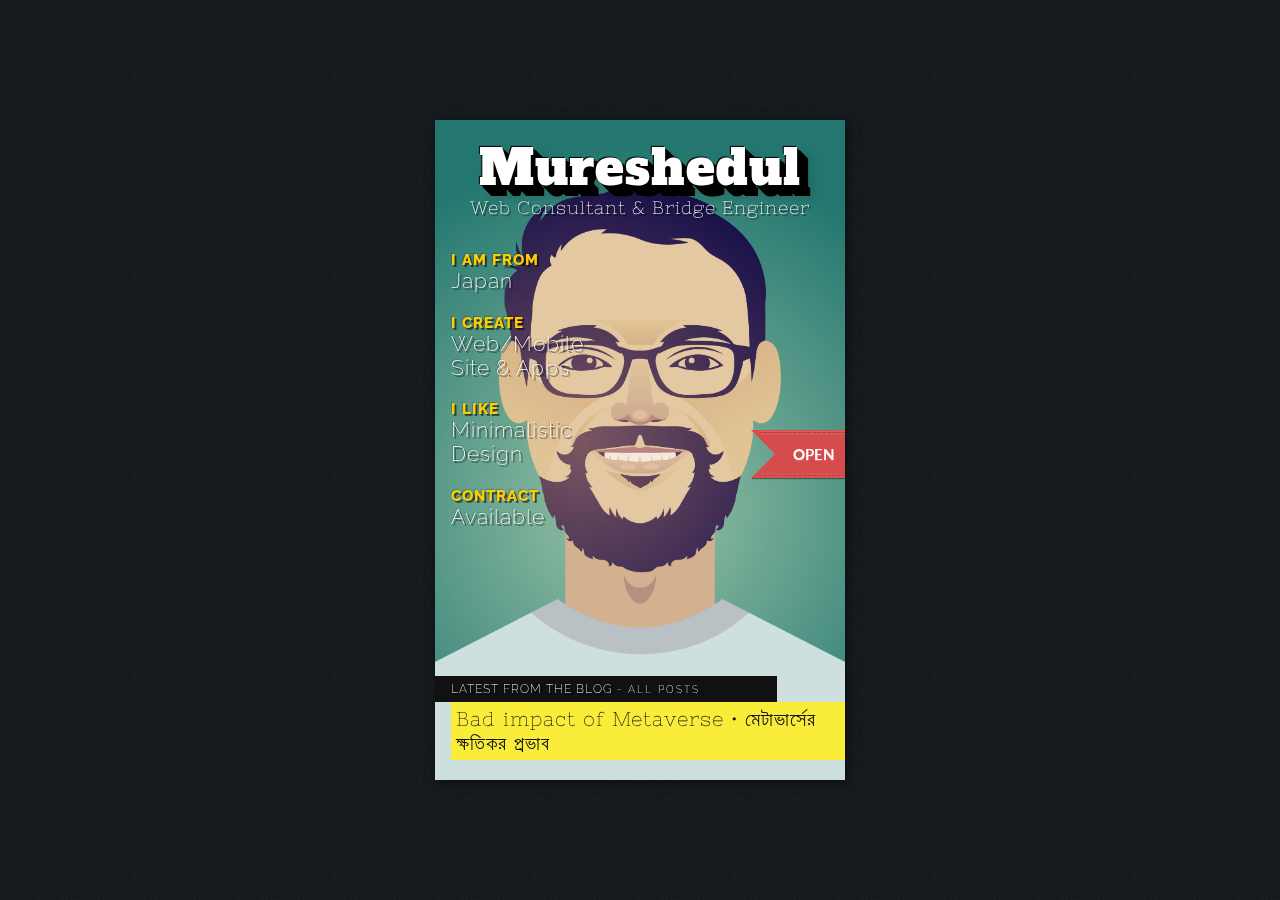
==== commit f40f44ad: "some fixes in index page" ====
--- a/index.html
+++ b/index.html
@@ -115,10 +115,10 @@
                                         
                                         <!-- extra titles -->
                                         <h3><span>I AM FROM</span> Japan</h3>
-                                        <h3><span>WI CREATE</span> Web/Mobile Site & Apps</h3>
-                                        <h3><span>I LIKE</span> minimalistic design</h3>
+                                        <h3><span>I CREATE</span> Web/Mobile Site & Apps</h3>
+                                        <h3><span>I LIKE</span> Minimalistic Design</h3>
                                         <h3><span>CONTRACT</span> Available</h3>
-                                        <!-- extra titles --
+                                        <!-- extra titles -->
                                         
                                         <!-- open link -->
                                         <a href="#/resume" class="rm-button-open ribbon">
@@ -132,9 +132,13 @@
                                         <!-- latest-from-blog -->
                                         <div class="latest-from-blog">
                                         	<h3>Latest From The Blog 
-                                            	<a class="button2" href="blog.html">All Posts</a></h3>
+                                            	<a class="button2" href="#">All Posts</a></h3>
                                             <div class="blog-bar">
-                                            	<h2><a href="blog-single.html">Configure Apache Server on CentOS 8</a></h2>
+                                            	<h2>
+                                                    <a style="font-size:20px;" target="_blank" href="https://www.linkedin.com/pulse/%E0%A6%AE%E0%A6%9F%E0%A6%AD%E0%A6%B0%E0%A6%B8metaverse-md-murshedul-hoque/">
+                                                        Bad impact of Metaverse・মেটাভার্সের ক্ষতিকর প্রভাব
+                                                    </a>
+                                                </h2>
                                             </div>
                                         </div>
                                         <!-- latest-from-blog -->
@@ -180,8 +184,8 @@
                                             
                                             <h4 class="about-text">
                                                 I am a <span class="label">Web Consultant & SE Bridge Engineer</span> 
-                                                from Dhaka, Bangladesh. I enjoy taking complex problems and turing them into simple and beautiful interface designs.
-                                                I also love to architect the business logic and structure of any web apps / systems / sites. I love to lead and play with my developer teams to make ideas / dreams / needs in real.
+                                                from Dhaka, Bangladesh. I enjoy taking complex problems and turning them into simple and beautiful interface designs.
+                                                I also love to architect the business logic and structure of any web apps / systems / sites. I love to lead and play with my developer teams to make ideas / dreams / needs that need to implement into the real world.
 					                            When I'm not play with my team or coding or pushing pixels, you'll find me in the gym or head to the tourist places or playing with new toys.
                                             </h4>
                                             
@@ -1263,11 +1267,5 @@
     }
     $subject = $_POST['subject'];
     $message = $_POST['message'];
-
-
-
-    
-
-
     
 ?>